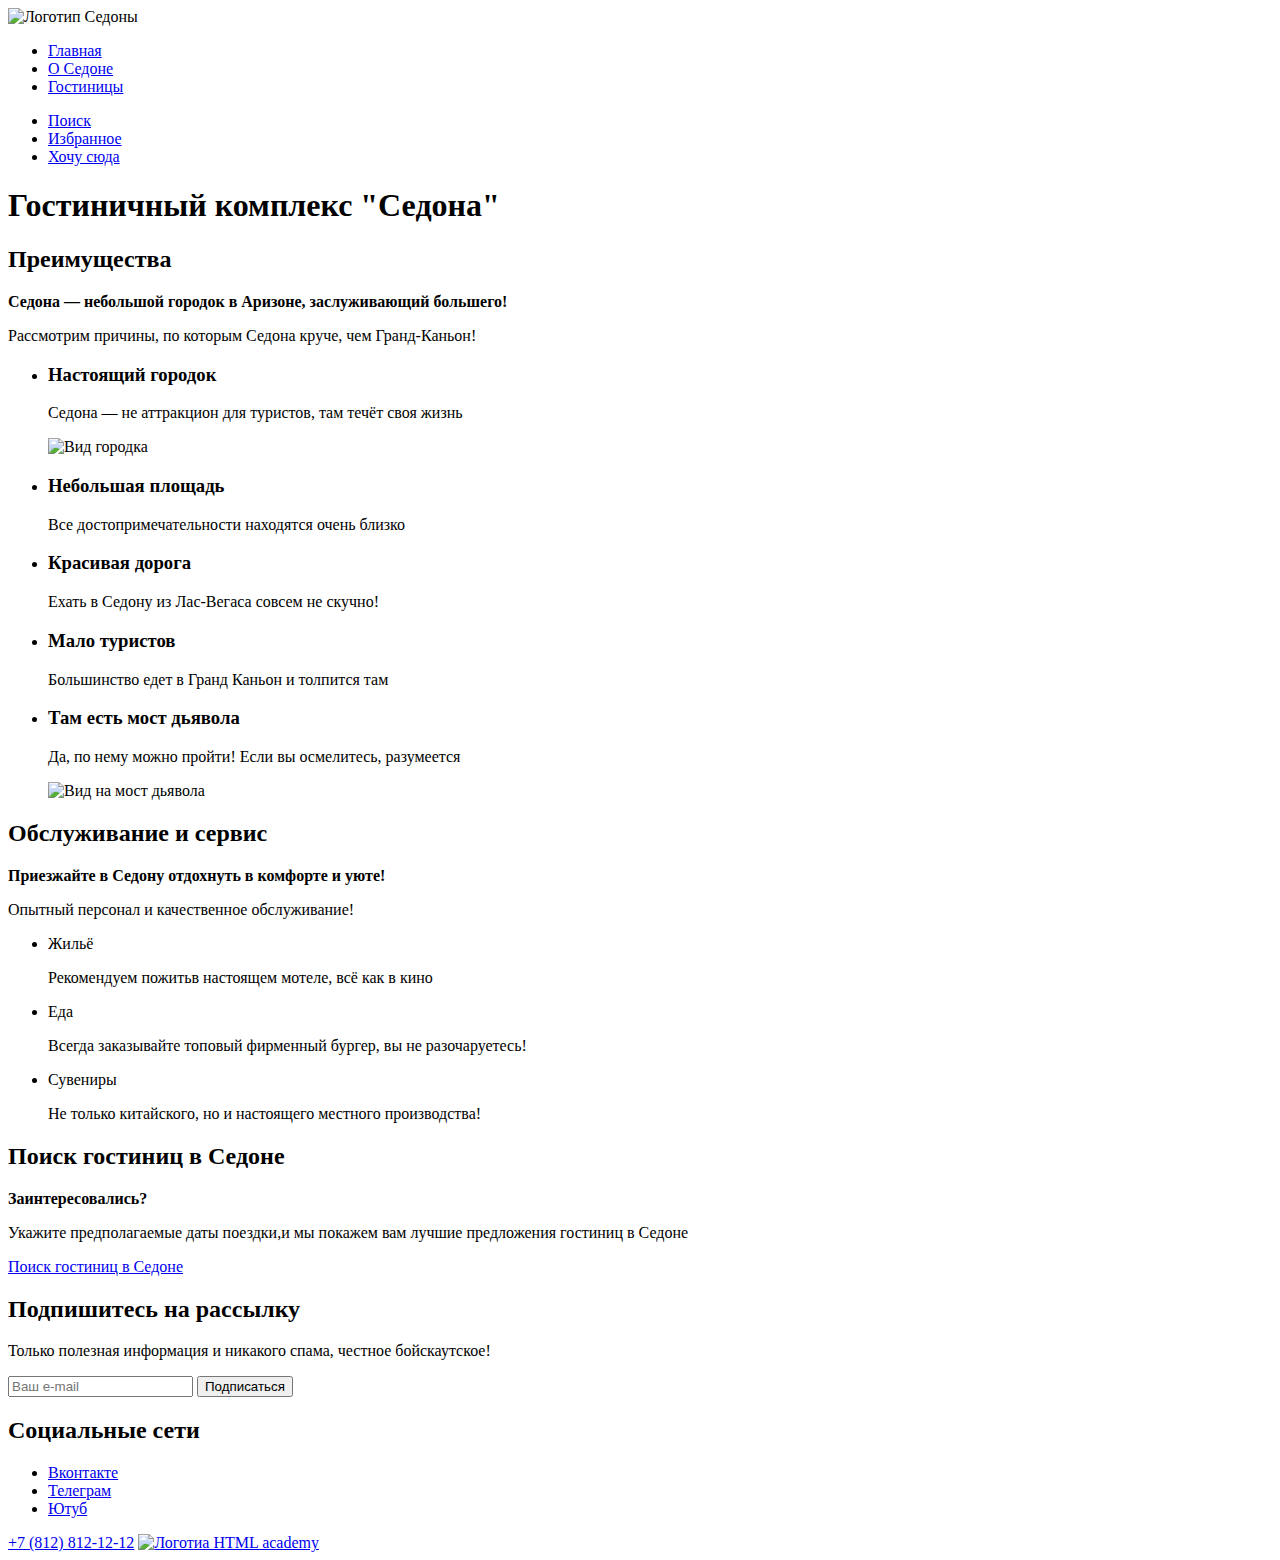
==== index.html @ 5c4c8446 "исправляет разметку всех страниц" ====
<!DOCTYPE html>
<html lang="ru">
  <head>
    <meta charset="utf-8">
    <title>Гостиничный комплекс "Седона"</title>
  </head>
  <body>
<header class="page-header">
  <img class="logo" src="#" alt="Логотип Седоны">
  <nav class="navigaition">
    <ul class="navigaition-list">
      <li class="navigation-item">
        <a class="navigation-link" href="#">Главная</a>
      </li>
      <li class="navigation-item">
        <a class="navigation-link" href="catalog.html">О Седоне</a>
      </li>
      <li class="navigation-item">
        <a class="navigation-link" href="catalog.html">Гостиницы</a>
      </li>
    </ul>
    <ul class="navigaition-user">
      <li class="navigation-item">
        <a class="navigation-link" href="#">
          <span class="visually-hidden">Поиск</span>
        </a>
      </li>
      <li class="navigation-item">
        <a class="navigation-link" href="#">
          <span class="visually-hidden">Избранное</span>
        </a>
      </li>
      <li class="navigation-item">
        <a class="navigation-link" href="#">Хочу сюда</a>
      </li>
    </ul>
  </nav>
</header>

<main class="main-index">
  <h1 class="visually-hidden">Гостиничный комплекс "Седона"</h1>
  <section class="advantages">
    <h2 class="visually-hidden">Преимущества</h2>
    <b class="slogan">Седона — небольшой городок в Аризоне,
      заслуживающий большего!</b>
      <p>Рассмотрим причины, по которым Седона круче, чем Гранд-Каньон!</p>
      <ul class="advantages-list">
        <li class="advantages-item">
          <h3 class="advantages-title">Настоящий городок</h3>
            <p class="advantages-description">Седона — не аттракцион для туристов, там течёт своя жизнь</p>
            <img src="#" alt="Вид городка">
        </li>
        <li class="advantages-item">
          <h3 class="advantages-title">Небольшая площадь</h3>
            <p class="advantages-description">Все достопримечательности находятся очень близко</p>
        </li>
        <li class="advantages-item">
          <h3 class="advantages-title">Красивая дорога</h3>
            <p class="advantages-description">Ехать в Седону из Лас-Вегаса совсем не скучно!</p>
        </li>
        <li class="advantages-item">
          <h3 class="advantages-title">Мало туристов</h3>
            <p class="advantages-description">Большинство едет в Гранд Каньон и толпится там</p>
        </li>
        <li class="advantages-item">
          <h3 class="advantages-title">Там есть мост дьявола</h3>
            <p class="advantages-description">Да, по нему можно пройти! Если вы осмелитесь, разумеется</p>
            <img src="#" alt="Вид на мост дьявола">
        </li>
      </ul>
</section>
<section class="services">
  <h2 class="visually-hidden">Обслуживание и сервис</h2>
  <strong class="invite">Приезжайте в Седону отдохнуть в комфорте и уюте!</strong>
  <p class="invite-description">Опытный персонал и качественное обслуживание!</p>
<ul class="services-list">
    <li class="services-item">
      <span class="services-title">Жильё</span>
            <p class="services-description">Рекомендуем пожитьв настоящем мотеле, всё как в кино</p>
          </li>
          <li class="services-item">
            <span class="services-title">Еда</span>
                  <p class="services-description">Всегда заказывайте топовый фирменный бургер, вы не разочаруетесь!</p>
                </li>
                <li class="services-item">
                  <span class="services-title">Сувениры</span>
                        <p class="services-description">Не только китайского, но и настоящего местного производства!</p>
                      </li>
                    </ul>
</section>
<section class="guesthouses-search">
  <h2 class="visually-hidden">Поиск гостиниц в Седоне</h2>
  <strong class="intresting-offer">Заинтересовались?</strong>
  <p class="search-description">Укажите предполагаемые даты поездки,и мы покажем вам лучшие предложения гостиниц в Седоне</p>
  <a class="search-button" href="guesthouses-search.html">Поиск гостиниц в Седоне</a>
</section>
</main>

<footer class="page-footer">
  <section class="newsletter">
    <h2 class="page-footer-title">Подпишитесь на рассылку</h2>
  <p class="newsletter-description">Только полезная информация и никакого спама, честное бойскаутское!</p>
  <form class="newsletter-form" action="https://echo.htmlacademy.ru/" method="post">
    <input class="field"  placeholder="Ваш e-mail" type="email" name="newsletter-email" required>
    <button class="button newsletter-button" type="submit">
      <span class="subscribe">Подписаться</span>
    </button>
  </form>
</section>
<section class="footer-social">
  <h2 class="visually-hidden">Социальные сети</h2>
  <ul class="footer-social-list">
    <li class="footer-social-item">
      <a class="button" href="https://vk.com/htmlacademy">
        <span class="visually-hidden">Вконтакте</span>
      </a>
    </li>
    <li class="footer-social-item">
      <a class="button" href="https://t.me/htmlacademy">
        <span class="visually-hidden">Телеграм</span>
      </a>
    </li>
    <li class="footer-social-item">
      <a class="button" href="https://www.youtube.com/user/htmlacademyru">
        <span class="visually-hidden">Ютуб</span>
      </a>
    </li>
</ul>
<a class="footer-contacts-address-phone" href="tel:+78128121212">+7 (812) 812-12-12</a>
<a class="htmlacademy-link" href="https://htmlacademy.ru/">
<img class="html-academy-logo" src="#" alt="Логотиа HTML academy"></a>
</section>
</footer>
</body>
</html>
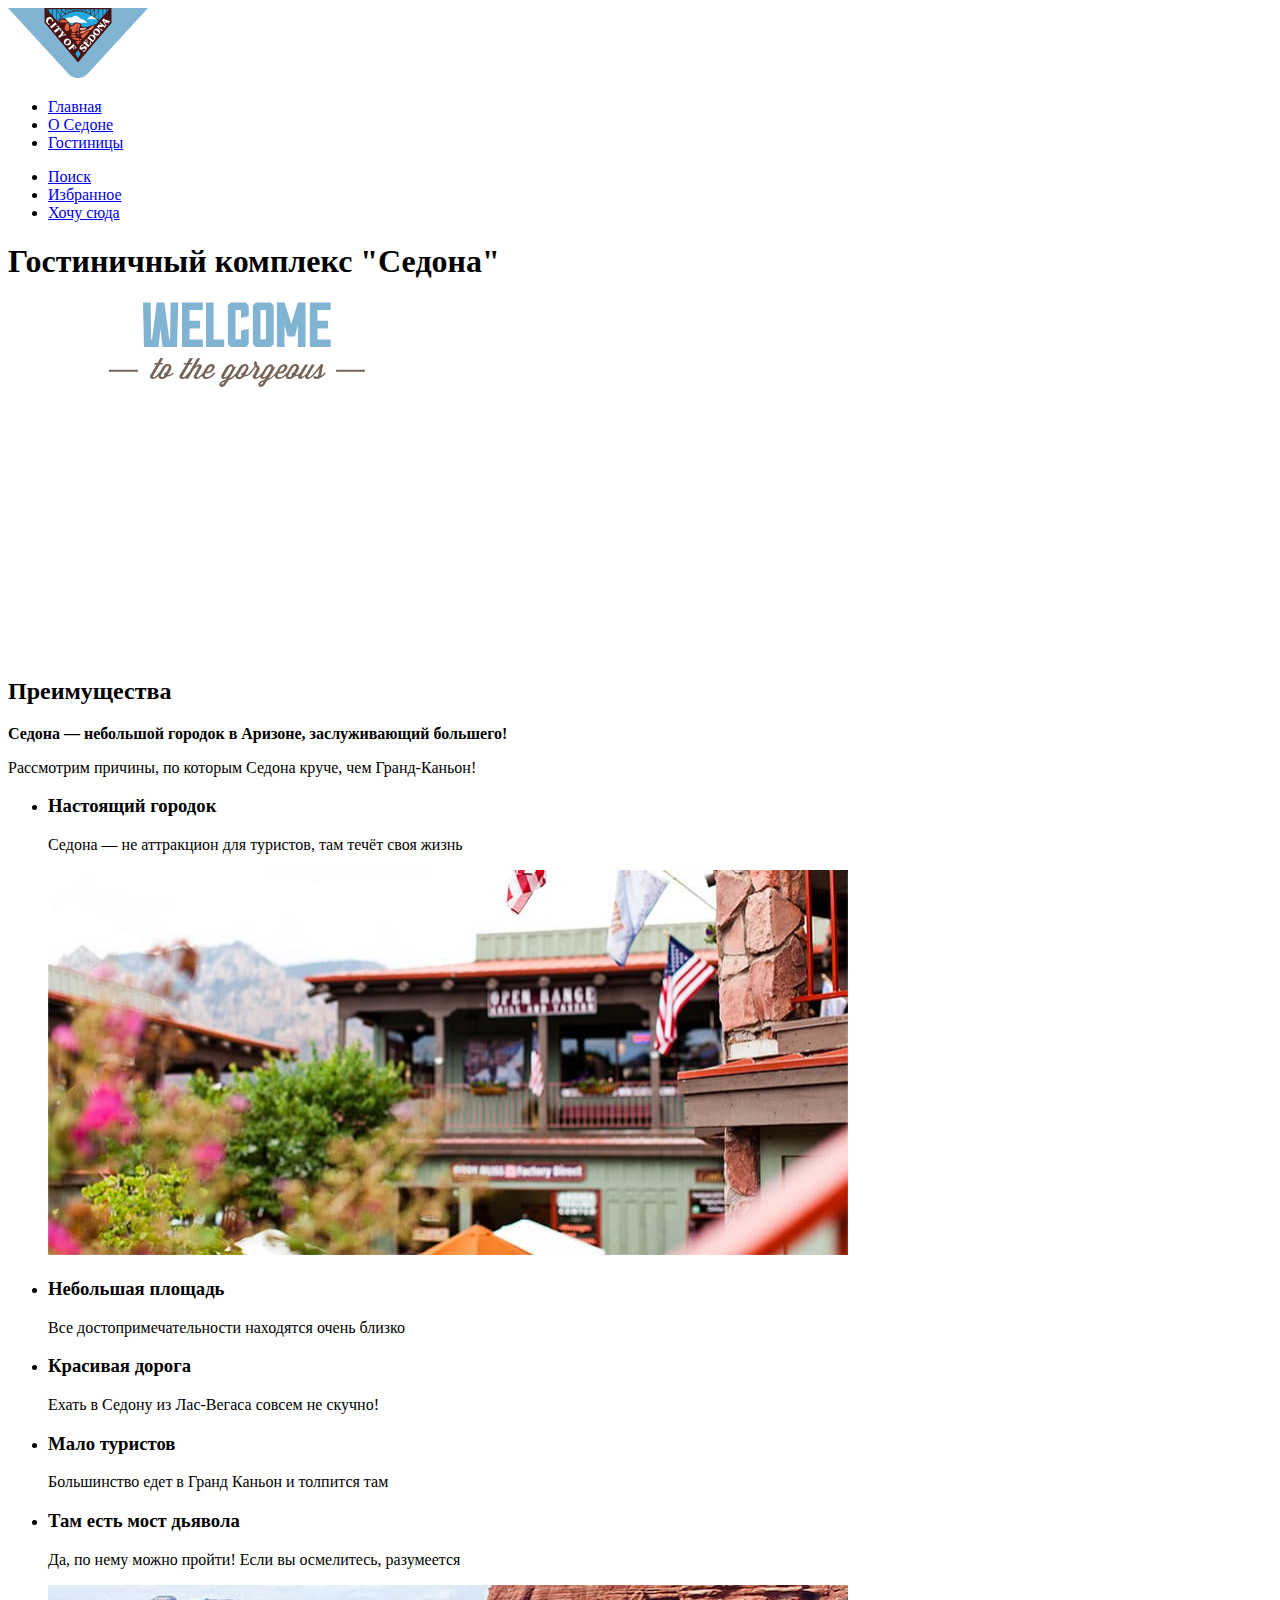
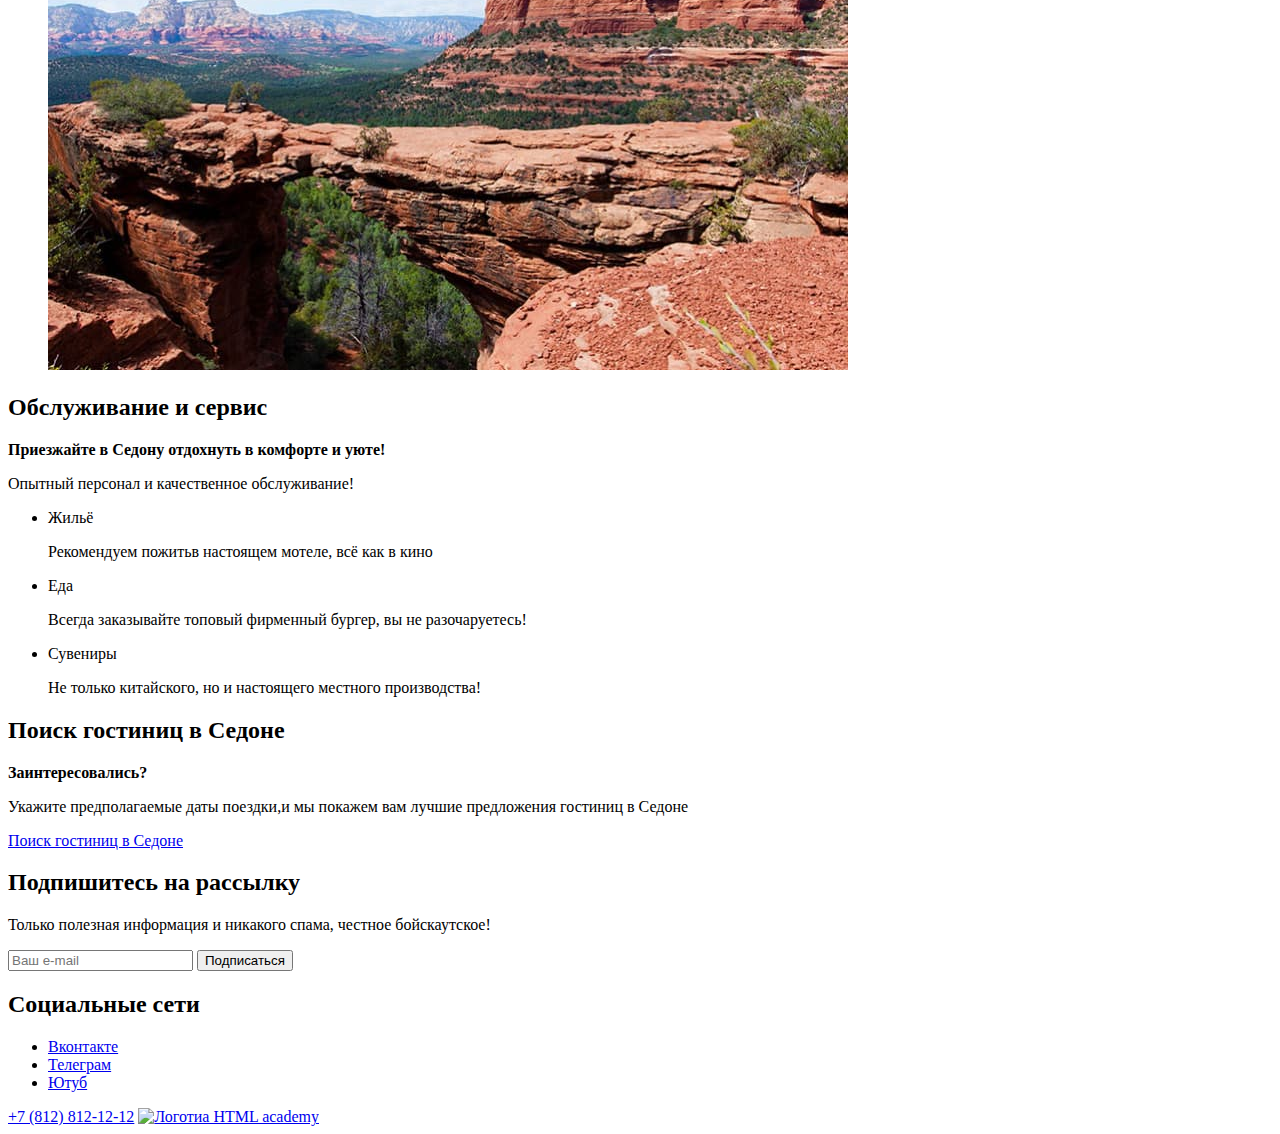
==== commit d098bd33: "Добавляет контентные изображения" ====
--- a/index.html
+++ b/index.html
@@ -6,7 +6,7 @@
   </head>
   <body>
 <header class="page-header">
-  <img class="logo" src="#" alt="Логотип Седоны">
+  <img class="logo" src="images/logo.svg" width="140" height="70" alt="Логотип Седоны">
   <nav class="navigaition">
     <ul class="navigaition-list">
       <li class="navigation-item">
@@ -38,9 +38,12 @@
 </header>
 
 <main class="main-index">
+  <section class="hero">
   <h1 class="visually-hidden">Гостиничный комплекс "Седона"</h1>
+  <img class="hero-img" src="images/welcome-hero.svg" width="458" height="352" alt="Welcome to the gorgeous Sedona Because the Grand Canyone sucks">
+</section>
   <section class="advantages">
-    <h2 class="visually-hidden">Преимущества</h2>
+  <h2 class="visually-hidden">Преимущества</h2>
     <b class="slogan">Седона — небольшой городок в Аризоне,
       заслуживающий большего!</b>
       <p>Рассмотрим причины, по которым Седона круче, чем Гранд-Каньон!</p>
@@ -48,7 +51,7 @@
         <li class="advantages-item">
           <h3 class="advantages-title">Настоящий городок</h3>
             <p class="advantages-description">Седона — не аттракцион для туристов, там течёт своя жизнь</p>
-            <img src="#" alt="Вид городка">
+            <img src="images/photo-town.jpg" width="800" height="385" alt="Вид городка">
         </li>
         <li class="advantages-item">
           <h3 class="advantages-title">Небольшая площадь</h3>
@@ -65,7 +68,7 @@
         <li class="advantages-item">
           <h3 class="advantages-title">Там есть мост дьявола</h3>
             <p class="advantages-description">Да, по нему можно пройти! Если вы осмелитесь, разумеется</p>
-            <img src="#" alt="Вид на мост дьявола">
+            <img src="images/photo-canyon.jpg" width="800" height="385" alt="Вид на мост дьявола">
         </li>
       </ul>
 </section>
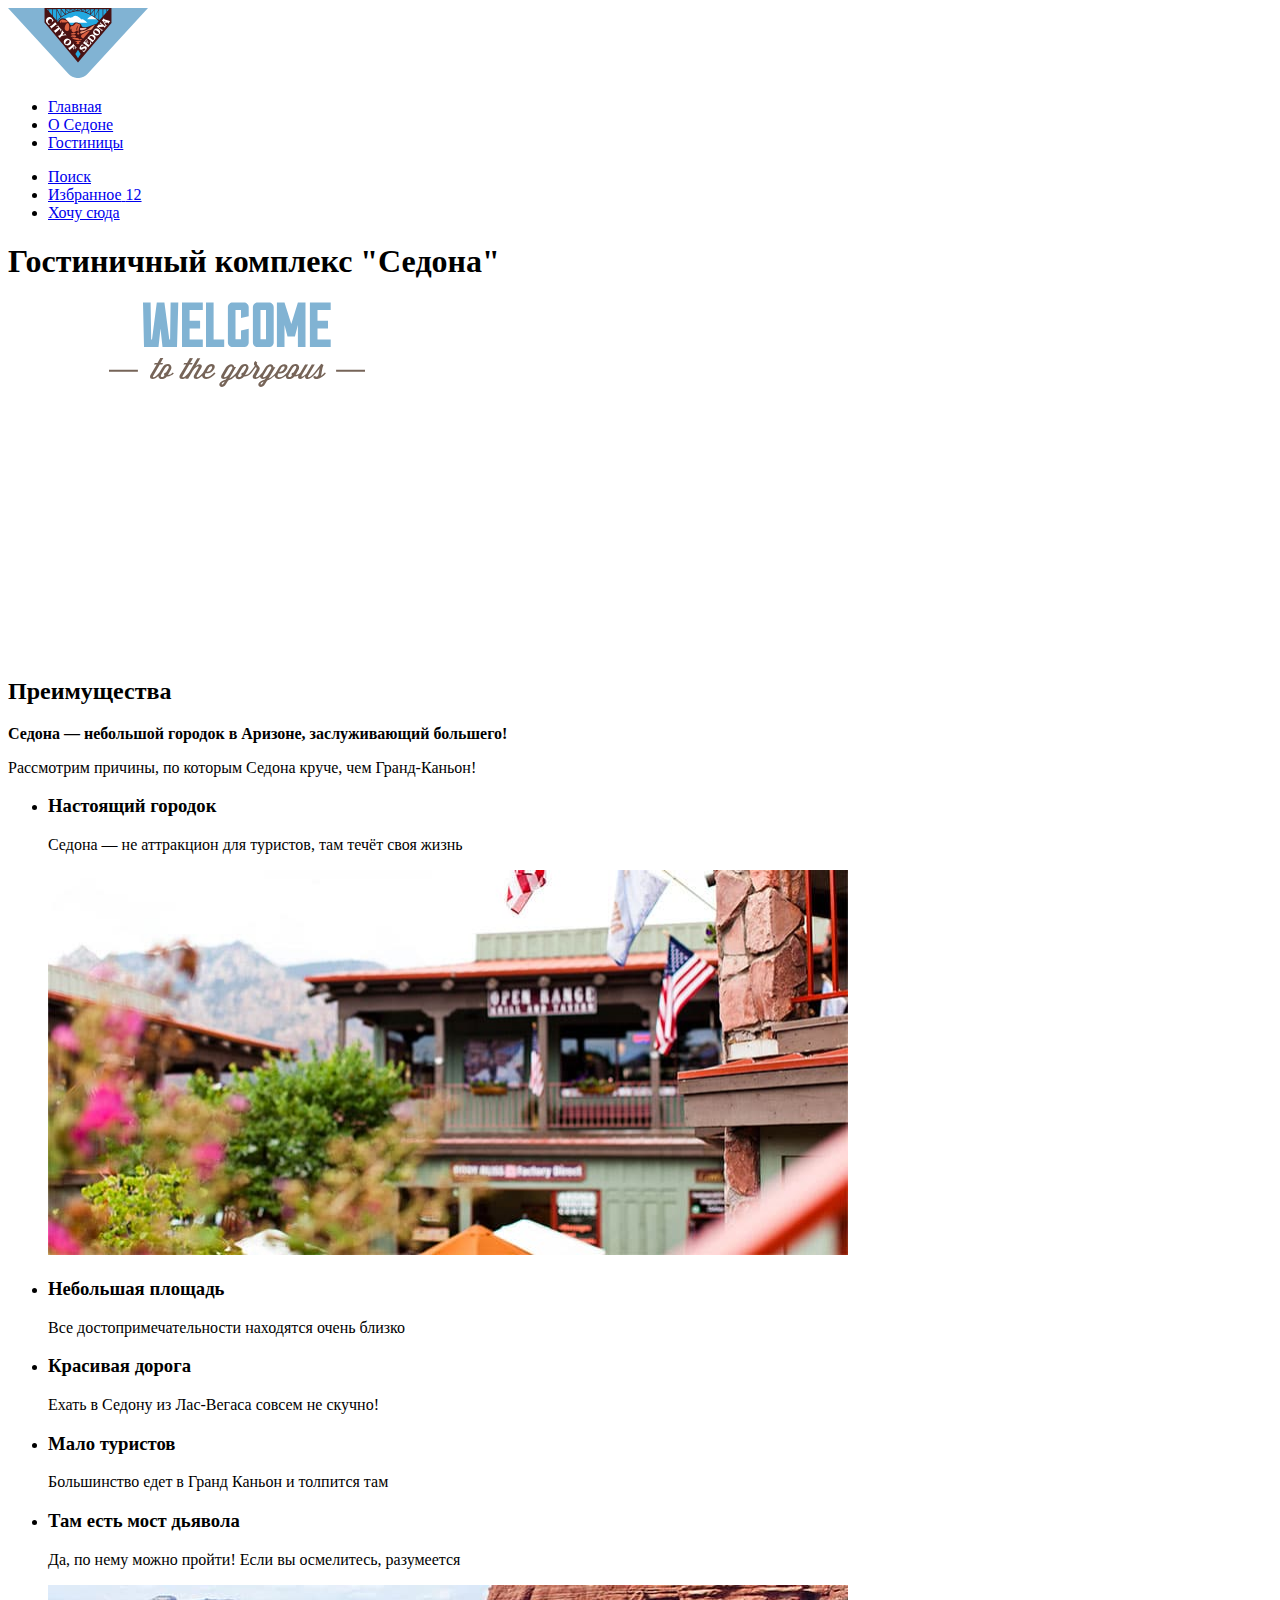
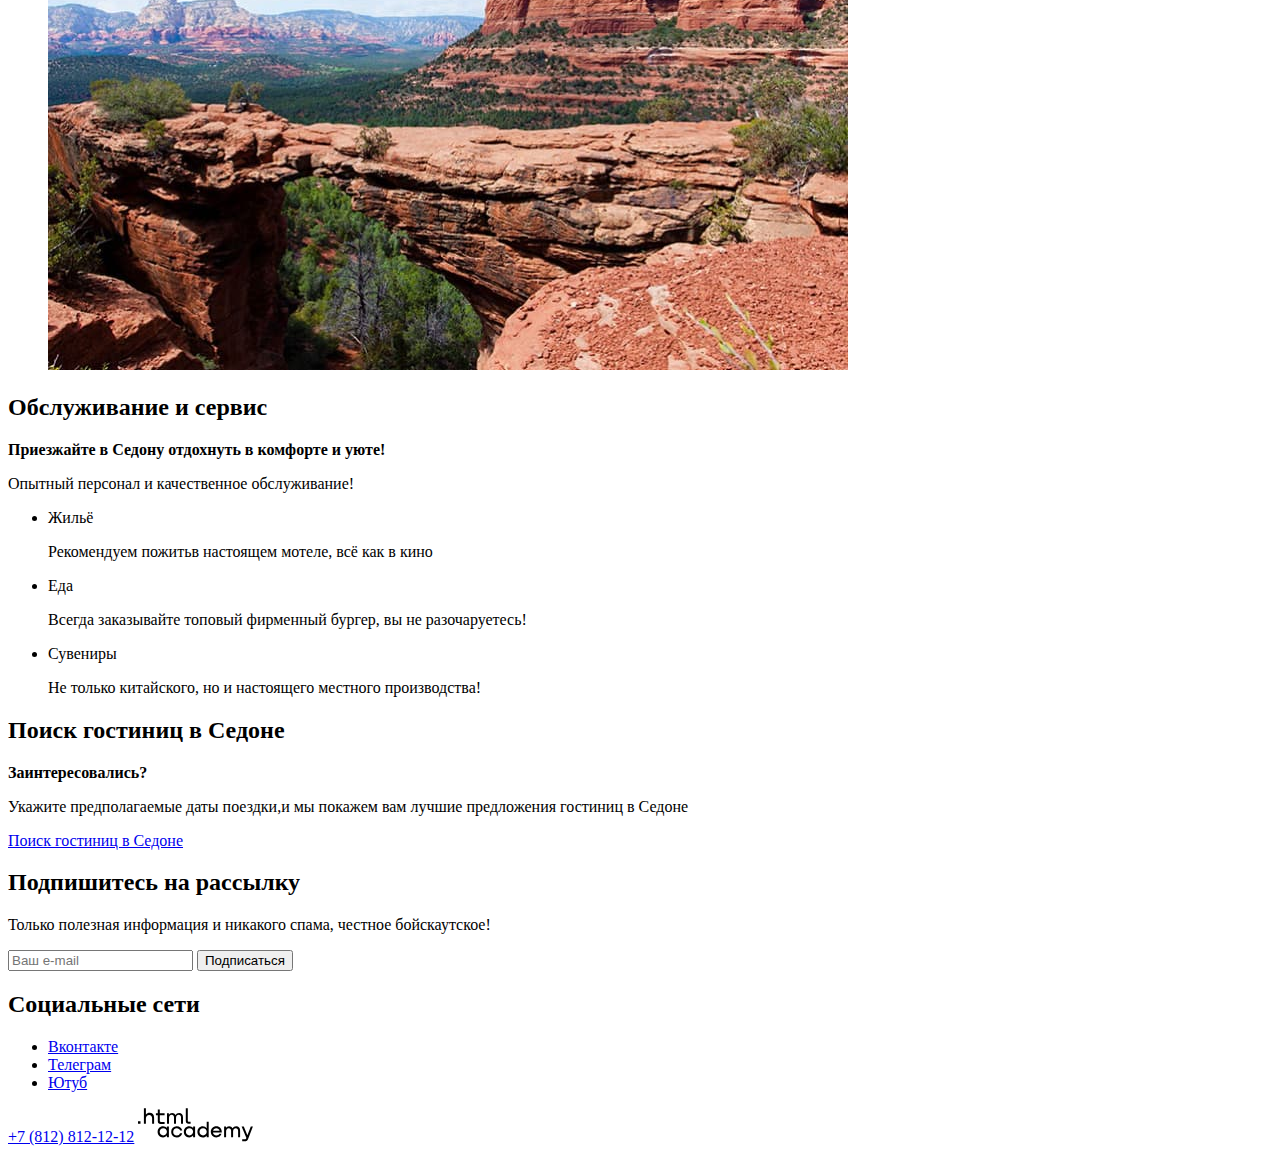
==== commit 98f48bba: "Добавляет новые изображения" ====
--- a/index.html
+++ b/index.html
@@ -28,6 +28,7 @@
       <li class="navigation-item">
         <a class="navigation-link" href="#">
           <span class="visually-hidden">Избранное</span>
+          <span class="notification-badge">12</span>
         </a>
       </li>
       <li class="navigation-item">
@@ -42,6 +43,7 @@
   <h1 class="visually-hidden">Гостиничный комплекс "Седона"</h1>
   <img class="hero-img" src="images/welcome-hero.svg" width="458" height="352" alt="Welcome to the gorgeous Sedona Because the Grand Canyone sucks">
 </section>
+
   <section class="advantages">
   <h2 class="visually-hidden">Преимущества</h2>
     <b class="slogan">Седона — небольшой городок в Аризоне,
@@ -131,7 +133,7 @@
 </ul>
 <a class="footer-contacts-address-phone" href="tel:+78128121212">+7 (812) 812-12-12</a>
 <a class="htmlacademy-link" href="https://htmlacademy.ru/">
-<img class="html-academy-logo" src="#" alt="Логотиа HTML academy"></a>
+  <img class="html-academy-logo" src="images/HTML-Academy-logo.svg" alt="Логотиа HTML academy"></a>
 </section>
 </footer>
 </body>
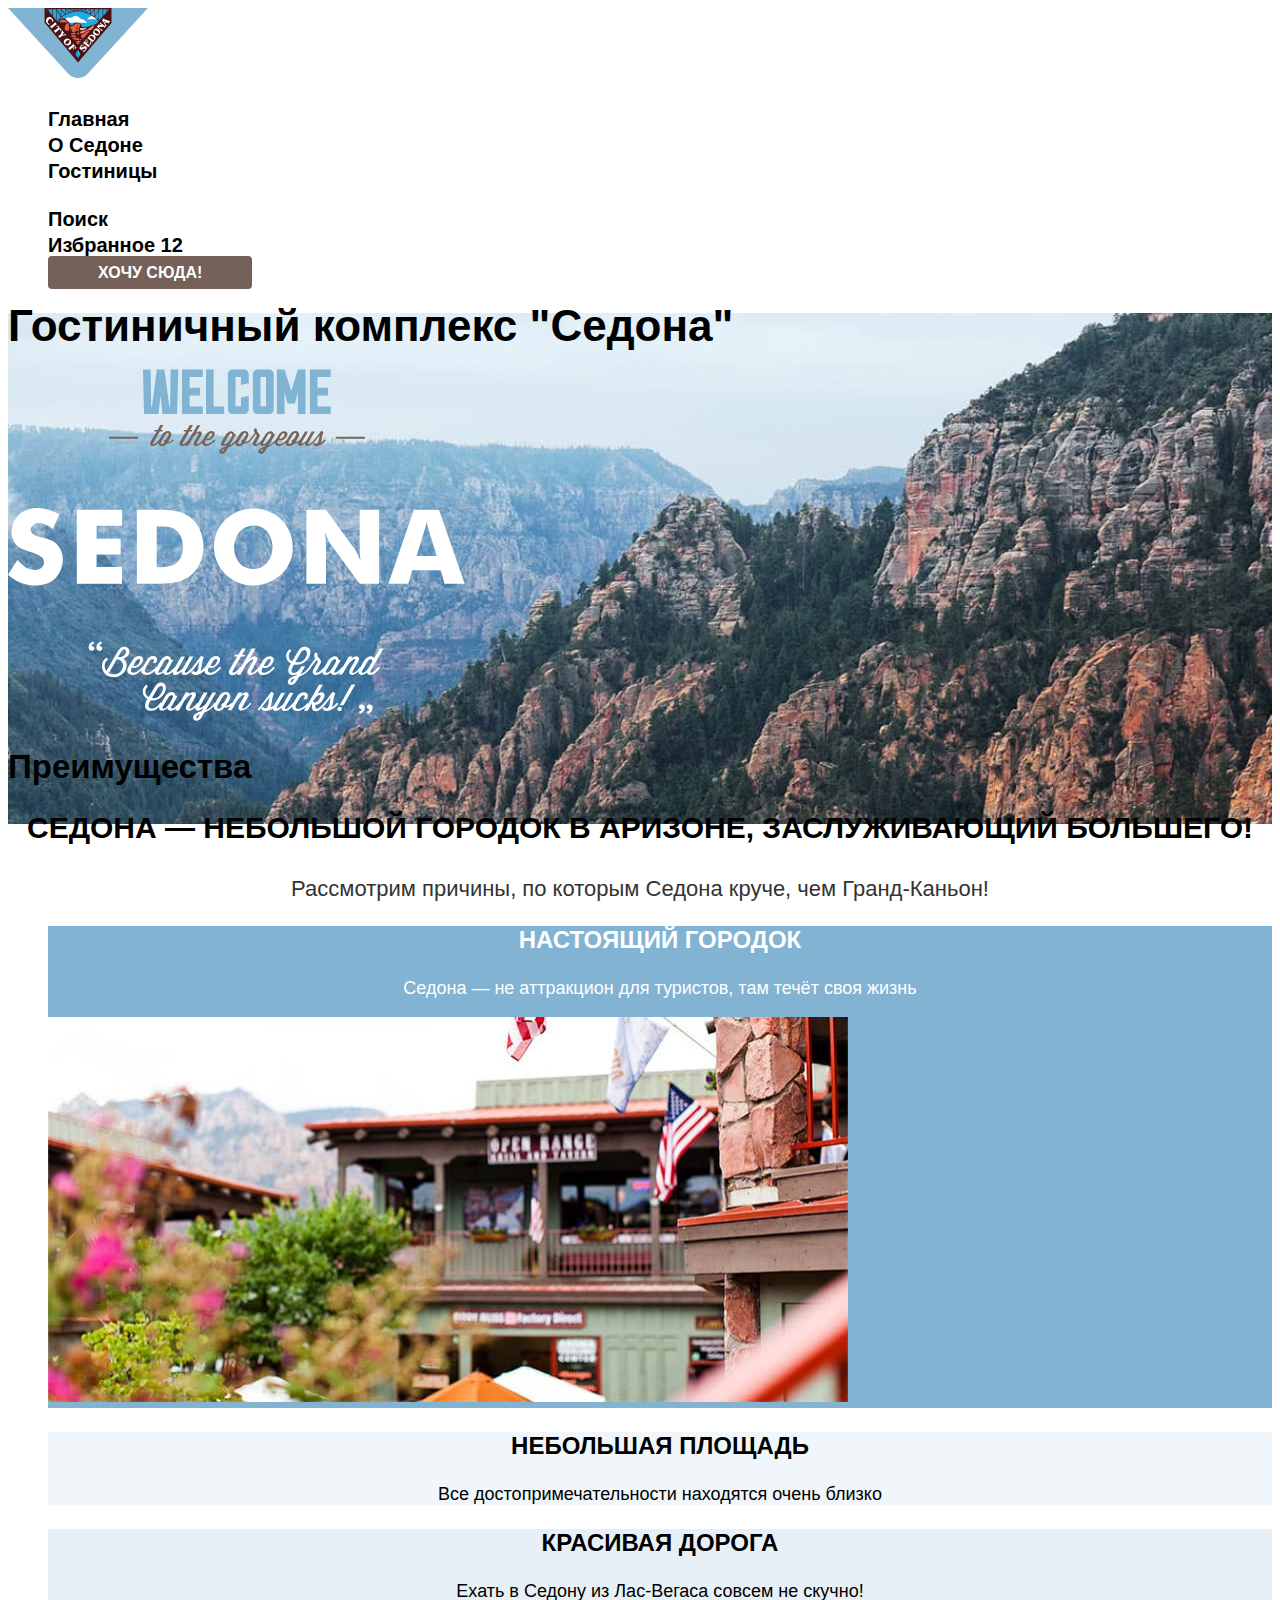
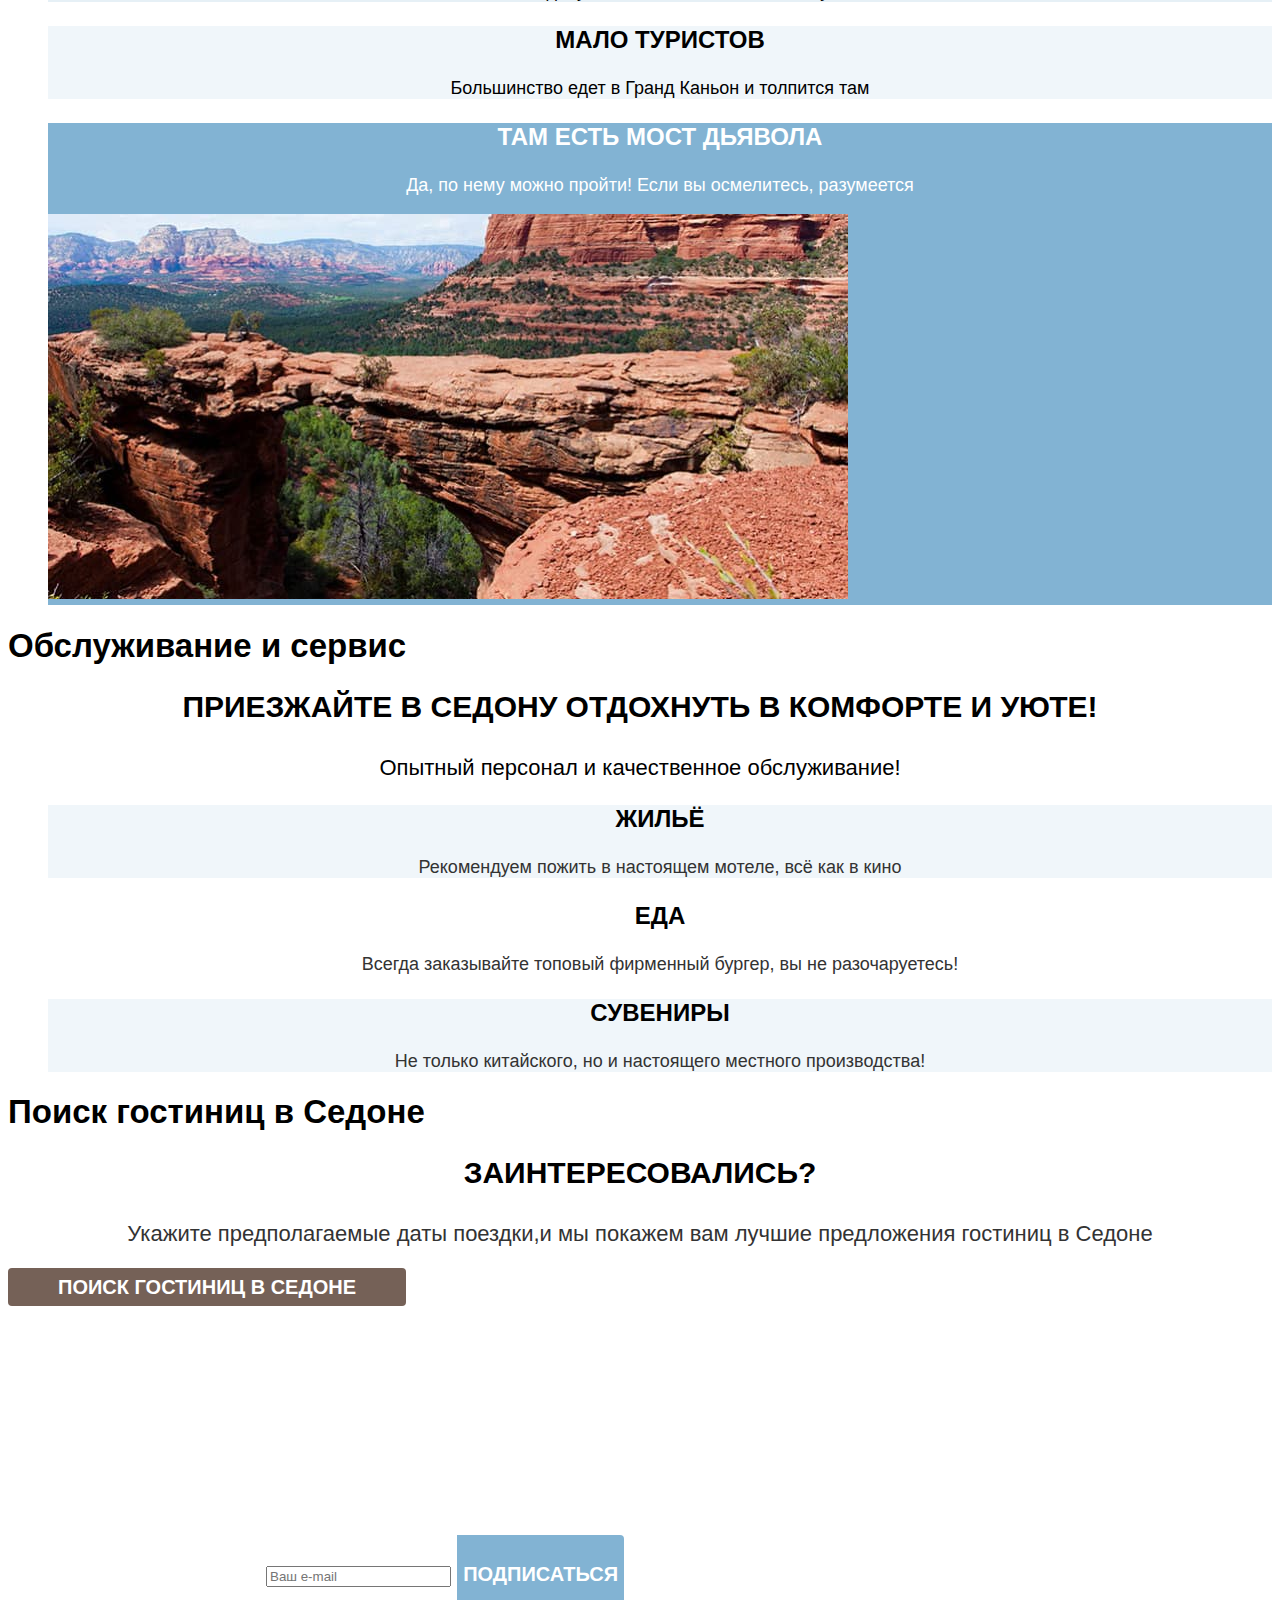
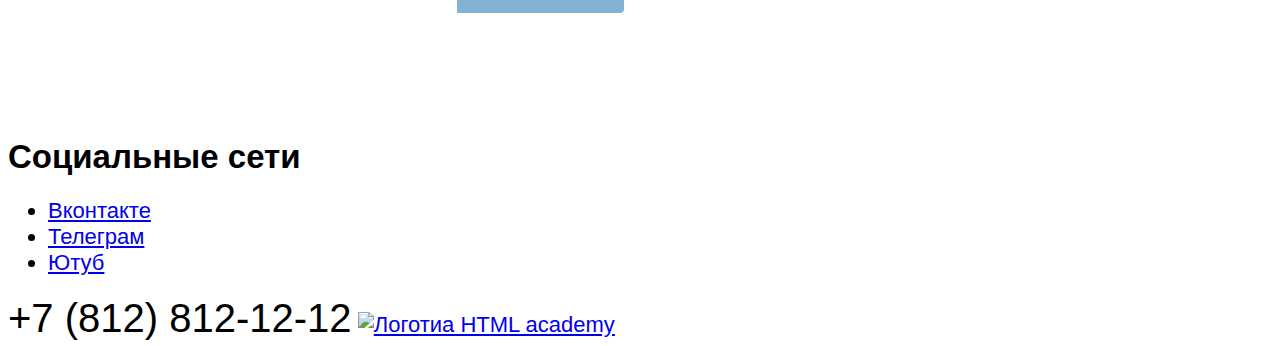
==== commit e758f0d5: "Добавляет стили" ====
--- a/index.html
+++ b/index.html
@@ -3,6 +3,7 @@
   <head>
     <meta charset="utf-8">
     <title>Гостиничный комплекс "Седона"</title>
+    <link rel="stylesheet" href="styles/styles.css">
   </head>
   <body>
 <header class="page-header">
@@ -32,7 +33,7 @@
         </a>
       </li>
       <li class="navigation-item">
-        <a class="navigation-link" href="#">Хочу сюда</a>
+        <a class="navigation-link i-want" href="#">Хочу сюда!</a>
       </li>
     </ul>
   </nav>
@@ -46,24 +47,23 @@
 
   <section class="advantages">
   <h2 class="visually-hidden">Преимущества</h2>
-    <b class="slogan">Седона — небольшой городок в Аризоне,
-      заслуживающий большего!</b>
-      <p>Рассмотрим причины, по которым Седона круче, чем Гранд-Каньон!</p>
+    <p class="slogan">Седона — небольшой городок в Аризоне, заслуживающий большего!</p>
+      <p class="what-reasons">Рассмотрим причины, по которым Седона круче, чем Гранд-Каньон!</p>
       <ul class="advantages-list">
         <li class="advantages-item">
           <h3 class="advantages-title">Настоящий городок</h3>
             <p class="advantages-description">Седона — не аттракцион для туристов, там течёт своя жизнь</p>
             <img src="images/photo-town.jpg" width="800" height="385" alt="Вид городка">
         </li>
-        <li class="advantages-item">
+        <li class="advantages-item advantages-item-square">
           <h3 class="advantages-title">Небольшая площадь</h3>
             <p class="advantages-description">Все достопримечательности находятся очень близко</p>
         </li>
-        <li class="advantages-item">
+        <li class="advantages-item  advantages-item-road">
           <h3 class="advantages-title">Красивая дорога</h3>
             <p class="advantages-description">Ехать в Седону из Лас-Вегаса совсем не скучно!</p>
         </li>
-        <li class="advantages-item">
+        <li class="advantages-item  advantages-item-tourists">
           <h3 class="advantages-title">Мало туристов</h3>
             <p class="advantages-description">Большинство едет в Гранд Каньон и толпится там</p>
         </li>
@@ -76,43 +76,43 @@
 </section>
 <section class="services">
   <h2 class="visually-hidden">Обслуживание и сервис</h2>
-  <strong class="invite">Приезжайте в Седону отдохнуть в комфорте и уюте!</strong>
+  <p class="invite"><b>Приезжайте в Седону отдохнуть в комфорте и уюте!</b></p>
   <p class="invite-description">Опытный персонал и качественное обслуживание!</p>
 <ul class="services-list">
     <li class="services-item">
-      <span class="services-title">Жильё</span>
-            <p class="services-description">Рекомендуем пожитьв настоящем мотеле, всё как в кино</p>
+      <p class="services-title">Жильё</p>
+            <p class="services-description">Рекомендуем пожить в настоящем мотеле, всё как в кино</p>
           </li>
-          <li class="services-item">
-            <span class="services-title">Еда</span>
+          <li class="services-item services-item-food">
+            <p class="services-title">Еда</p>
                   <p class="services-description">Всегда заказывайте топовый фирменный бургер, вы не разочаруетесь!</p>
                 </li>
                 <li class="services-item">
-                  <span class="services-title">Сувениры</span>
+                  <p class="services-title">Сувениры</p>
                         <p class="services-description">Не только китайского, но и настоящего местного производства!</p>
                       </li>
                     </ul>
 </section>
 <section class="guesthouses-search">
   <h2 class="visually-hidden">Поиск гостиниц в Седоне</h2>
-  <strong class="intresting-offer">Заинтересовались?</strong>
+  <p class="intresting-offer"><strong >Заинтересовались?</strong></p>
   <p class="search-description">Укажите предполагаемые даты поездки,и мы покажем вам лучшие предложения гостиниц в Седоне</p>
   <a class="search-button" href="guesthouses-search.html">Поиск гостиниц в Седоне</a>
+</section>
+<section class="newsletter">
+  <h2 class="page-title">Подпишитесь на рассылку</h2>
+<p class="newsletter-description">Только полезная информация и никакого спама, честное бойскаутское!</p>
+<form class="newsletter-form" action="https://echo.htmlacademy.ru/" method="post">
+  <input class="field"  placeholder="Ваш e-mail" type="email" name="newsletter-email" required>
+  <button class="button newsletter-button" type="submit">
+    <p class="subscribe">Подписаться</p>
+  </button>
+</form>
 </section>
 </main>
 
 <footer class="page-footer">
-  <section class="newsletter">
-    <h2 class="page-footer-title">Подпишитесь на рассылку</h2>
-  <p class="newsletter-description">Только полезная информация и никакого спама, честное бойскаутское!</p>
-  <form class="newsletter-form" action="https://echo.htmlacademy.ru/" method="post">
-    <input class="field"  placeholder="Ваш e-mail" type="email" name="newsletter-email" required>
-    <button class="button newsletter-button" type="submit">
-      <span class="subscribe">Подписаться</span>
-    </button>
-  </form>
-</section>
-<section class="footer-social">
+  <section class="footer-social">
   <h2 class="visually-hidden">Социальные сети</h2>
   <ul class="footer-social-list">
     <li class="footer-social-item">
@@ -131,9 +131,9 @@
       </a>
     </li>
 </ul>
-<a class="footer-contacts-address-phone" href="tel:+78128121212">+7 (812) 812-12-12</a>
+<a class="footer-contacts-phone" href="tel:+78128121212">+7 (812) 812-12-12</a>
 <a class="htmlacademy-link" href="https://htmlacademy.ru/">
-  <img class="html-academy-logo" src="images/HTML-Academy-logo.svg" alt="Логотиа HTML academy"></a>
+  <img class="html-academy-logo" src="images/html-academy-logo.svg" alt="Логотиа HTML academy"></a>
 </section>
 </footer>
 </body>
--- a/styles/styles.css
+++ b/styles/styles.css
@@ -0,0 +1,424 @@
+@font-face {
+    font-family: "PT Sans";
+    font-style: normal;
+    font-weight: 400;
+    src: url("../fonts/pt-sans-regular.woff2") format("woff2");
+    font-display: swap;
+  }
+
+@font-face {
+    font-family: "PT Sans";
+    font-style: normal;
+    font-weight: 700;
+    src: url("../fonts/pt-sans-bold.woff2") format("woff2");
+    font-display: swap;
+  }
+
+body {
+    font-family: "PT Sans", sans-serif;
+    font-size: 22px;
+    line-height: 26px;
+    color: #000000;
+    background-color: #FFFFFF;
+    }
+/* Pages */
+
+.page-header {
+    color: #000000;
+    background-color: #FFFFFF;
+  }
+
+.navigaition-list {
+    list-style: none;
+}
+
+.navigation-link {
+    font-weight: 700;
+    font-size: 20px;
+    line-height: 24px;
+    color: #000000;
+    text-align: center;
+    text-decoration: none;
+}
+
+.navigaition-user {
+    list-style: none;
+}
+
+.i-want {
+    font-weight: 700;
+    font-size: 16px;
+    line-height: 20px;
+    color:#FFFFFF;
+    background-color: #756157;
+    text-transform: uppercase;
+    border-radius: 4px;
+    padding: 8px 50px;
+}
+
+.main-index {
+    background-image: url("../images/index-background.jpg");
+    background-size: 100% auto;
+    background-repeat: no-repeat;
+    color: #000000;
+    background-color: #FFFFFF;
+}
+
+.slogan {
+    font-weight: 700;
+font-size: 30px;
+line-height: 36px;
+text-align: center;
+text-transform: uppercase;
+}
+
+.what-reasons {
+    font-weight: 400;
+font-size: 22px;
+line-height: 26px;
+text-align: center;
+color: #333333;
+}
+
+.advantages-list {
+    list-style: none;
+    }
+
+.advantages-item {
+    width: 400;
+    height: 384;
+    background-color: #82B3D3;
+    color: #FFFFFF;
+    align-items: center;
+}
+
+.advantages-item-square,
+.advantages-item-tourists {
+    background-color: rgba(131, 179, 211, 0.12);
+    color: #000000;
+}
+
+.advantages-item-road {
+    background-color: rgba(131, 179, 211, 0.2);
+    color: #000000;
+}
+
+.advantages-title {
+    font-weight: 700;
+font-size: 24px;
+line-height: 28px;
+text-align: center;
+text-transform: uppercase;
+}
+
+.advantages-description {
+    font-weight: 400;
+font-size: 18px;
+line-height: 21px;
+text-align: center;
+}
+
+.invite {
+    font-weight: 700;
+font-size: 30px;
+line-height: 36px;
+text-align: center;
+text-transform: uppercase;
+}
+
+.invite-description {
+    font-weight: 400;
+font-size: 22px;
+line-height: 26px;
+text-align: center;
+}
+
+.services-list {
+    list-style: none;
+    }
+
+.services-item{
+    background-color: rgba(131, 179, 211, 0.12);
+    width: 400;
+    height: 384;
+    align-items: center;
+    color: #000000;
+}
+
+.services-item-food {
+    background-color: #FFFFFF;
+}
+
+.services-title {
+    font-weight: 700;
+font-size: 24px;
+line-height: 28px;
+text-align: center;
+text-transform: uppercase;
+color: #000000;
+}
+
+.services-description {
+    font-weight: 400;
+font-size: 18px;
+line-height: 21px;
+text-align: center;
+color: #333333;
+}
+
+.intresting-offer {
+    font-weight: 700;
+font-size: 30px;
+line-height: 36px;
+text-align: center;
+text-transform: uppercase;
+color: #000000;
+
+}
+
+.search-description {
+    font-weight: 400;
+font-size: 22px;
+line-height: 26px;
+text-align: center;
+color: #333333;
+}
+
+.search-button {
+    font-weight: 700;
+font-size: 20px;
+line-height: 36px;
+text-align: center;
+align-items: center;
+padding: 8px 50px;
+text-transform: uppercase;
+color: #FFFFFF;
+background-color: #756157;
+border-radius: 4px;
+width: 376px;
+height: 52px;
+text-decoration: none;
+}
+
+
+
+.newsletter {
+    background-image: url(../images/subscribe.jpg);
+    background-size: 100% auto;
+    background-repeat: no-repeat;
+    padding: 96px 258px 104px;
+    color: #000000;
+    background-color: #FFFFFF;
+}
+
+.page-title {
+    font-weight: 700;
+font-size: 30px;
+line-height: 36px;
+text-align: center;
+text-transform: uppercase;
+color: #FFFFFF;
+}
+
+.newsletter-description {
+    font-weight: 400;
+    font-size: 22px;
+    line-height: 26px;
+    text-align: center;
+    color: #FFFFFF;
+    }
+
+
+
+/*catalog*/
+
+.inner-header {
+background-image: url(../images/filter.jpg);
+background-repeat: no-repeat;
+background-size: 100% auto;
+color: #000000;
+background-color: #FFFFFF;
+}
+
+.inner-header-title {
+    font-weight: 700;
+font-size: 60px;
+line-height: 78px;
+color: #FFFFFF;
+}
+
+.breadcrumbs-item {
+    list-style: none;
+}
+
+.breadcrumbs-link {
+    font-weight: 400;
+font-size: 16px;
+line-height: 21px;
+color: #FFFFFF;
+text-decoration: none;
+}
+
+.catalog-filter-title {
+    font-weight: 700;
+font-size: 20px;
+line-height: 24px;
+color: #FFFFFF;
+}
+
+.catalog-filter-item {
+    font-weight: 400;
+font-size: 18px;
+line-height: 23px;
+color: #FFFFFF;
+}
+
+.button-apply {
+    font-weight: 700;
+font-size: 16px;
+line-height: 20px;
+text-align: center;
+text-transform: uppercase;
+color: #FFFFFF;
+background: #82B3D3;
+border-radius: 4px;
+padding: 8px 50px;
+border: none;
+}
+
+.button-reset {
+    font-weight: 700;
+font-size: 16px;
+line-height: 20px;
+text-align: center;
+text-transform: uppercase;
+color: #FFFFFF;
+padding: 8px 50px;
+border-radius: 4px;
+}
+
+.find-guesthouses {
+    font-weight: 700;
+font-size: 30px;
+line-height: 36px;
+text-transform: uppercase;
+color: #000000;
+}
+
+.option-value {
+    font-weight: 400;
+font-size: 18px;
+line-height: 21px;
+color: #333333;
+}
+
+.guesthouses-list {
+    list-style: none;
+}
+
+.guesthouses-card-link {
+    text-decoration: none;
+}
+
+.guesthouses-card-title {
+    font-weight: 700;
+font-size: 24px;
+line-height: 28px;
+color: #000000;
+}
+
+.guesthouse, .guesthouses-card-price {
+    font-weight: 400;
+font-size: 18px;
+line-height: 21px;
+color: #333333;
+}
+
+.guesthouses-card-more {
+    font-weight: 700;
+font-size: 16px;
+line-height: 20px;
+text-align: center;
+text-transform: uppercase;
+color: #FFFFFF;
+background: #756157;
+border-radius: 4px;
+border: none;
+padding: 8px 50px;
+
+}
+
+.guesthouses-card-favorites {
+    text-decoration: none;
+    font-weight: 700;
+font-size: 16px;
+line-height: 20px;
+text-align: center;
+text-transform: uppercase;
+color: #FFFFFF;
+background: #82B3D3;
+border-radius: 4px;
+padding: 8px 50px;
+
+}
+
+.guesthouses-card-rating {
+    font-weight: 400;
+font-size: 16px;
+line-height: 20px;
+text-align: center;
+text-transform: uppercase;
+color: #333333;
+background: #F2F2F2;
+}
+
+.pagination {
+    list-style: none;
+}
+
+.pagination-link {
+    text-decoration: none;
+    font-weight: 700;
+font-size: 20px;
+line-height: 36px;
+text-align: center;
+color: #FFFFFF;
+background-color: #82B3D3;
+}
+
+.pagination-current {
+    color: #000000;
+background-color: #F2F2F2;
+}
+
+.pagination-point {
+    color: #000000;
+background-color: #FFFFFF;
+}
+
+.newsletter-button-catalog, .newsletter-button {
+   background: #82B3D3;
+border-radius: 0px 4px 4px 0px;
+border: none;
+align-items: center;
+}
+
+.subscribe {
+    font-weight: 700;
+font-size: 20px;
+line-height: 36px;
+text-align: center;
+text-transform: uppercase;
+color: #FFFFFF;
+}
+
+/*FOOTER*/
+
+.footer-contacts-phone {
+    font-weight: 400;
+font-size: 40px;
+line-height: 40px;
+text-transform: uppercase;
+color: #000000;
+text-decoration: none;
+}
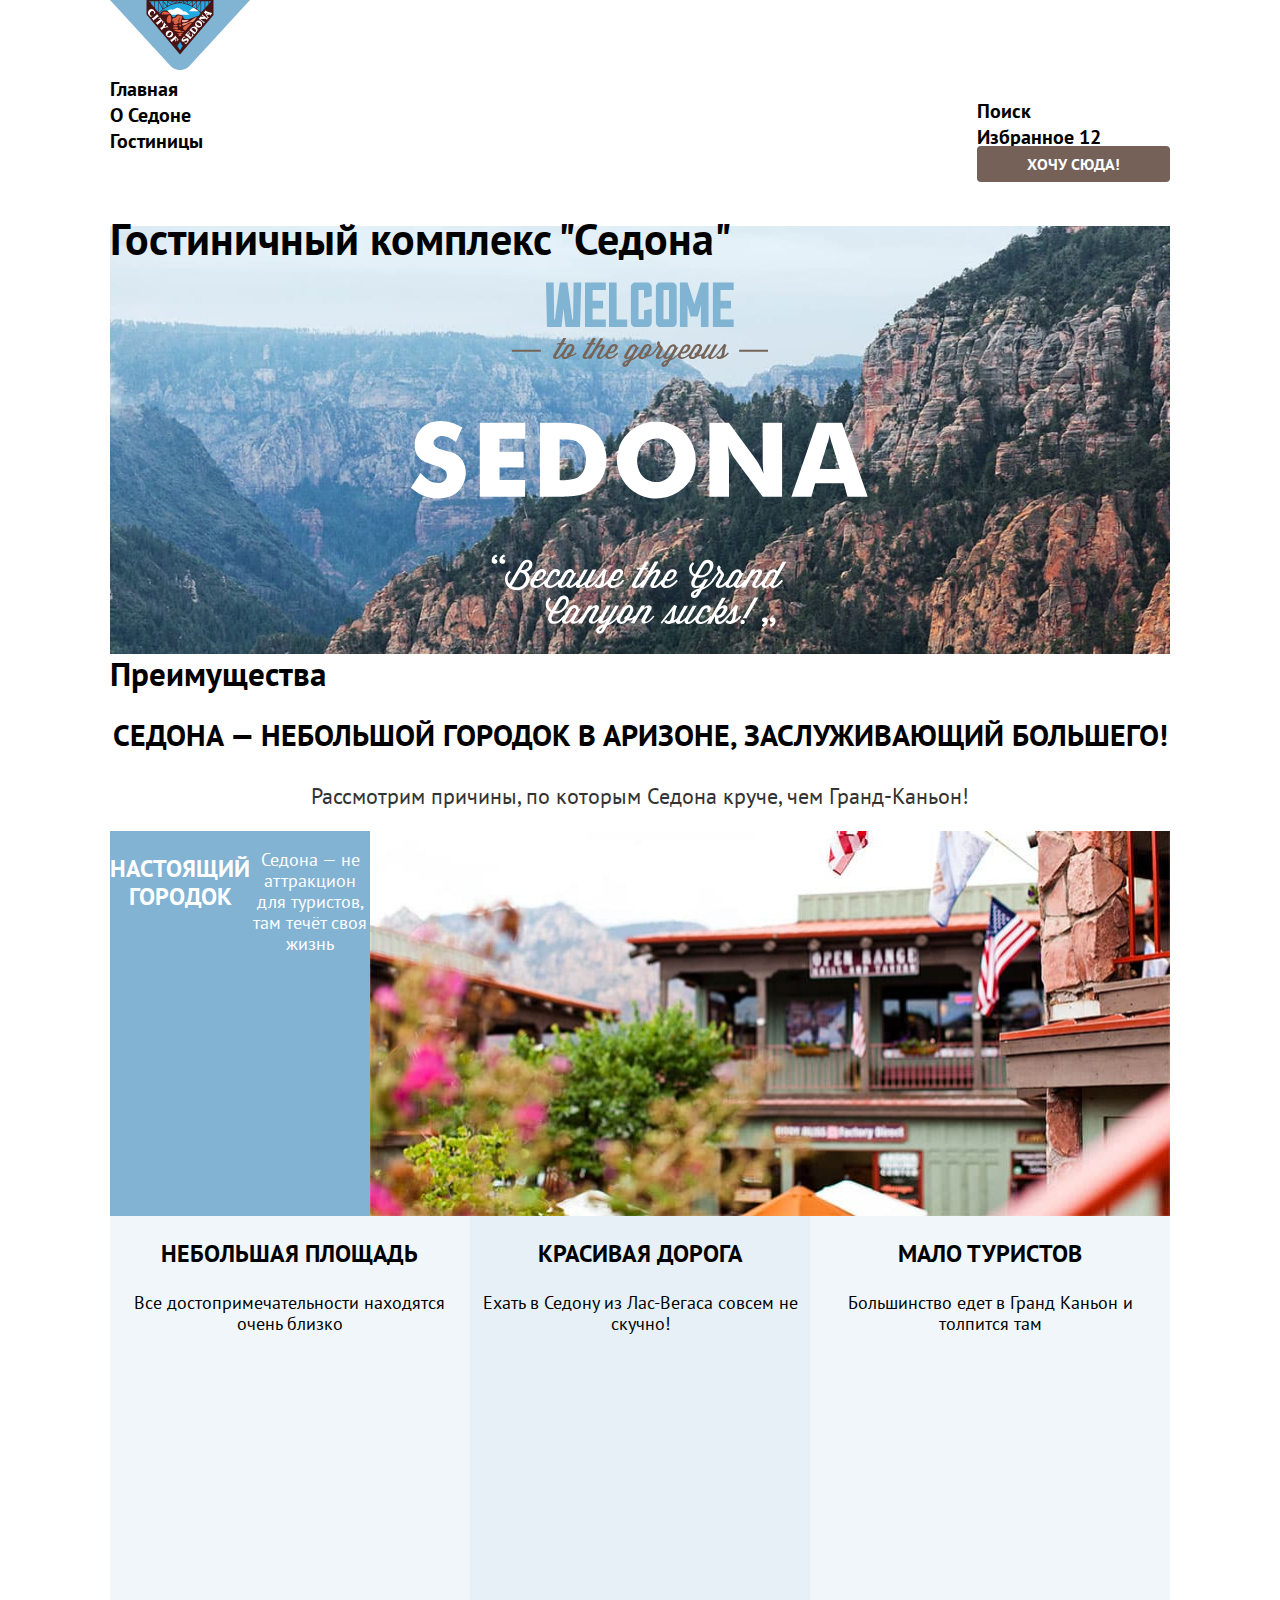
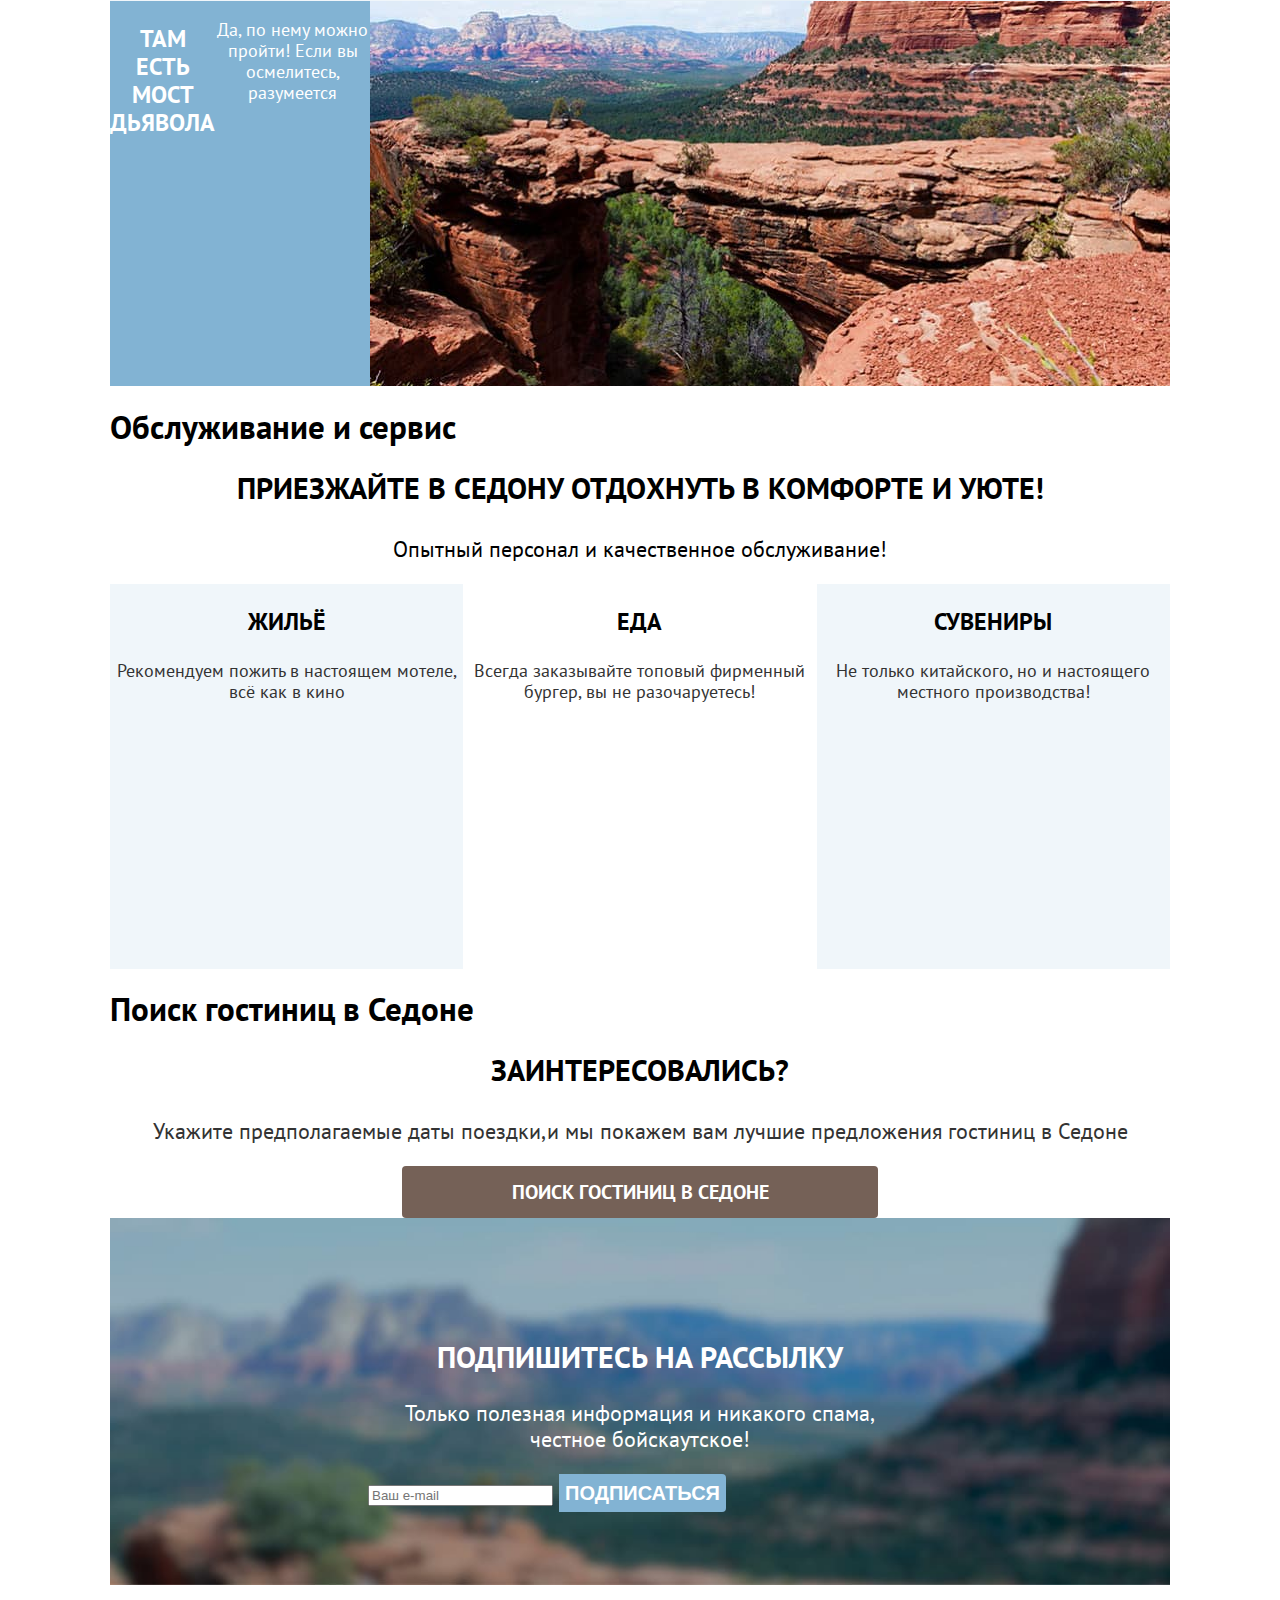
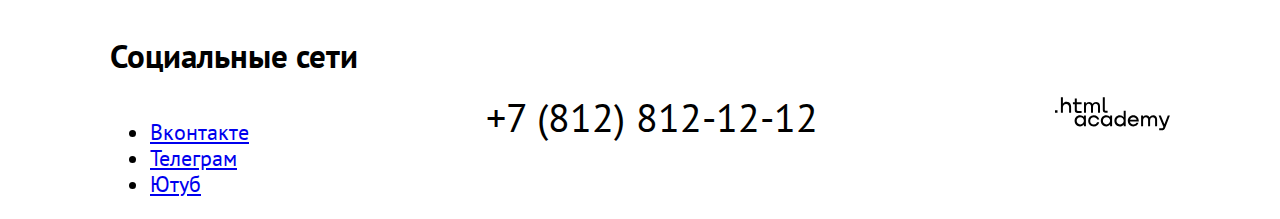
==== commit 63908701: "исправляет графику и базовую стилизацию" ====
--- a/index.html
+++ b/index.html
@@ -6,8 +6,9 @@
     <link rel="stylesheet" href="styles/styles.css">
   </head>
   <body>
+    <div class="page-container">
 <header class="page-header">
-  <img class="logo" src="images/logo.svg" width="140" height="70" alt="Логотип Седоны">
+  <img class="logo" src="img/logo.svg" width="140" height="70" alt="Логотип Седоны">
   <nav class="navigaition">
     <ul class="navigaition-list">
       <li class="navigation-item">
@@ -39,10 +40,10 @@
   </nav>
 </header>
 
-<main class="main-index">
+<main class="main-container main-index">
   <section class="hero">
   <h1 class="visually-hidden">Гостиничный комплекс "Седона"</h1>
-  <img class="hero-img" src="images/welcome-hero.svg" width="458" height="352" alt="Welcome to the gorgeous Sedona Because the Grand Canyone sucks">
+  <img class="hero-img" src="img/welcome-hero.svg" width="458" height="352" alt="Welcome to the gorgeous Sedona Because the Grand Canyone sucks">
 </section>
 
   <section class="advantages">
@@ -51,11 +52,11 @@
       <p class="what-reasons">Рассмотрим причины, по которым Седона круче, чем Гранд-Каньон!</p>
       <ul class="advantages-list">
         <li class="advantages-item">
-          <h3 class="advantages-title">Настоящий городок</h3>
+          <div class="advantages-town"><h3 class="advantages-title">Настоящий городок</h3>
             <p class="advantages-description">Седона — не аттракцион для туристов, там течёт своя жизнь</p>
-            <img src="images/photo-town.jpg" width="800" height="385" alt="Вид городка">
+            <img src="img/photo-town.jpg" width="800" height="385" alt="Вид городка"></div>
         </li>
-        <li class="advantages-item advantages-item-square">
+        <div class="advantages-container"><li class="advantages-item advantages-item-square">
           <h3 class="advantages-title">Небольшая площадь</h3>
             <p class="advantages-description">Все достопримечательности находятся очень близко</p>
         </li>
@@ -66,11 +67,11 @@
         <li class="advantages-item  advantages-item-tourists">
           <h3 class="advantages-title">Мало туристов</h3>
             <p class="advantages-description">Большинство едет в Гранд Каньон и толпится там</p>
-        </li>
+        </li></div>
         <li class="advantages-item">
-          <h3 class="advantages-title">Там есть мост дьявола</h3>
-            <p class="advantages-description">Да, по нему можно пройти! Если вы осмелитесь, разумеется</p>
-            <img src="images/photo-canyon.jpg" width="800" height="385" alt="Вид на мост дьявола">
+          <div class="advantages-bridge"><h3 class="advantages-title">Там есть мост дьявола</h3>
+          <p class="advantages-description">Да, по нему можно пройти! Если вы осмелитесь, разумеется</p>
+            <img src="img/photo-canyon.jpg" width="800" height="385" alt="Вид на мост дьявола"></div>
         </li>
       </ul>
 </section>
@@ -105,7 +106,7 @@
 <form class="newsletter-form" action="https://echo.htmlacademy.ru/" method="post">
   <input class="field"  placeholder="Ваш e-mail" type="email" name="newsletter-email" required>
   <button class="button newsletter-button" type="submit">
-    <p class="subscribe">Подписаться</p>
+    Подписаться
   </button>
 </form>
 </section>
@@ -114,7 +115,7 @@
 <footer class="page-footer">
   <section class="footer-social">
   <h2 class="visually-hidden">Социальные сети</h2>
-  <ul class="footer-social-list">
+  <div class="footer-container"><ul class="footer-social-list">
     <li class="footer-social-item">
       <a class="button" href="https://vk.com/htmlacademy">
         <span class="visually-hidden">Вконтакте</span>
@@ -133,8 +134,10 @@
 </ul>
 <a class="footer-contacts-phone" href="tel:+78128121212">+7 (812) 812-12-12</a>
 <a class="htmlacademy-link" href="https://htmlacademy.ru/">
-  <img class="html-academy-logo" src="images/html-academy-logo.svg" alt="Логотиа HTML academy"></a>
+  <img class="html-academy-logo" src="img/html-academy-logo.svg" alt="Логотиа HTML academy"></a>
+</div>
 </section>
 </footer>
+</div>
 </body>
 </html>
--- a/styles/styles.css
+++ b/styles/styles.css
@@ -2,7 +2,7 @@
     font-family: "PT Sans";
     font-style: normal;
     font-weight: 400;
-    src: url("../fonts/pt-sans-regular.woff2") format("woff2");
+    src: url("../fonts/ptsans-400.woff2") format("woff2");
     font-display: swap;
   }
 
@@ -10,11 +10,19 @@
     font-family: "PT Sans";
     font-style: normal;
     font-weight: 700;
-    src: url("../fonts/pt-sans-bold.woff2") format("woff2");
+    src: url("../fonts/ptsans-700.woff2") format("woff2");
     font-display: swap;
   }
 
+  html {
+    height: 100%;
+  }
+
 body {
+    margin: 0;
+    display: flex;
+    flex-direction: column;
+    min-height: 100%;
     font-family: "PT Sans", sans-serif;
     font-size: 22px;
     line-height: 26px;
@@ -23,13 +31,26 @@
     }
 /* Pages */
 
+.page-container {
+    margin: 0 auto;
+    width: 1060px;
+}
+
 .page-header {
     color: #000000;
     background-color: #FFFFFF;
   }
 
+.navigaition {
+    display: flex;
+    width: 1060px;
+  }
+
 .navigaition-list {
     list-style: none;
+    margin: 0;
+    padding: 0;
+    width: 500px;
 }
 
 .navigation-link {
@@ -43,6 +64,8 @@
 
 .navigaition-user {
     list-style: none;
+    max-width: 300px;
+    margin-left: auto;
 }
 
 .i-want {
@@ -56,14 +79,22 @@
     padding: 8px 50px;
 }
 
+.main-container {
+    flex-grow: 1;
+}
 .main-index {
-    background-image: url("../images/index-background.jpg");
+    background-image: url("../img/index-background.jpg");
     background-size: 100% auto;
     background-repeat: no-repeat;
     color: #000000;
     background-color: #FFFFFF;
 }
 
+.hero-img {
+    display: block;
+    margin: 0 auto;
+}
+
 .slogan {
     font-weight: 700;
 font-size: 30px;
@@ -82,6 +113,12 @@
 
 .advantages-list {
     list-style: none;
+    margin: 0;
+    padding: 0;
+    display: flex;
+    justify-content: space-between;
+    width: 1060;
+    flex-wrap: wrap;
     }
 
 .advantages-item {
@@ -92,10 +129,29 @@
     align-items: center;
 }
 
+/* div c преимуществами и картинкой в одном блоке*/
+
+.advantages-town {
+    display: flex;
+}
+
+.advantages-bridge {
+    display: flex;
+}
+
+.advantages-container {
+    display: flex;
+    justify-content: space-between;
+}
+
+
+
 .advantages-item-square,
 .advantages-item-tourists {
     background-color: rgba(131, 179, 211, 0.12);
     color: #000000;
+    width: 400px;
+    height: 385px;
 }
 
 .advantages-item-road {
@@ -133,16 +189,22 @@
 text-align: center;
 }
 
+/* Список услуг*/
+
 .services-list {
     list-style: none;
+    margin: 0;
+    padding: 0;
+    display: flex;
+    justify-content: space-between;
     }
 
 .services-item{
     background-color: rgba(131, 179, 211, 0.12);
-    width: 400;
-    height: 384;
     align-items: center;
     color: #000000;
+    width: 400px;
+    height: 385px;
 }
 
 .services-item-food {
@@ -164,6 +226,7 @@
 line-height: 21px;
 text-align: center;
 color: #333333;
+
 }
 
 .intresting-offer {
@@ -185,6 +248,8 @@
 }
 
 .search-button {
+    display: block;
+    margin: 0 auto;
     font-weight: 700;
 font-size: 20px;
 line-height: 36px;
@@ -196,14 +261,13 @@
 background-color: #756157;
 border-radius: 4px;
 width: 376px;
-height: 52px;
 text-decoration: none;
 }
 
 
 
 .newsletter {
-    background-image: url(../images/subscribe.jpg);
+    background-image: url("../img/subscribe.jpg");
     background-size: 100% auto;
     background-repeat: no-repeat;
     padding: 96px 258px 104px;
@@ -233,7 +297,7 @@
 /*catalog*/
 
 .inner-header {
-background-image: url(../images/filter.jpg);
+background-image: url("../img/filter.jpg");
 background-repeat: no-repeat;
 background-size: 100% auto;
 color: #000000;
@@ -359,6 +423,7 @@
 background: #82B3D3;
 border-radius: 4px;
 padding: 8px 50px;
+border: none;
 
 }
 
@@ -396,23 +461,25 @@
 background-color: #FFFFFF;
 }
 
-.newsletter-button-catalog, .newsletter-button {
+.newsletter-button {
+    font-weight: 700;
+font-size: 20px;
+line-height: 36px;
+text-align: center;
+text-transform: uppercase;
+color: #FFFFFF;
    background: #82B3D3;
-border-radius: 0px 4px 4px 0px;
+border-radius: 0 4px 4px 0;
 border: none;
 align-items: center;
 }
 
-.subscribe {
-    font-weight: 700;
-font-size: 20px;
-line-height: 36px;
-text-align: center;
-text-transform: uppercase;
-color: #FFFFFF;
-}
 
 /*FOOTER*/
+.footer-container {
+    display: flex;
+    justify-content: space-between;
+}
 
 .footer-contacts-phone {
     font-weight: 400;
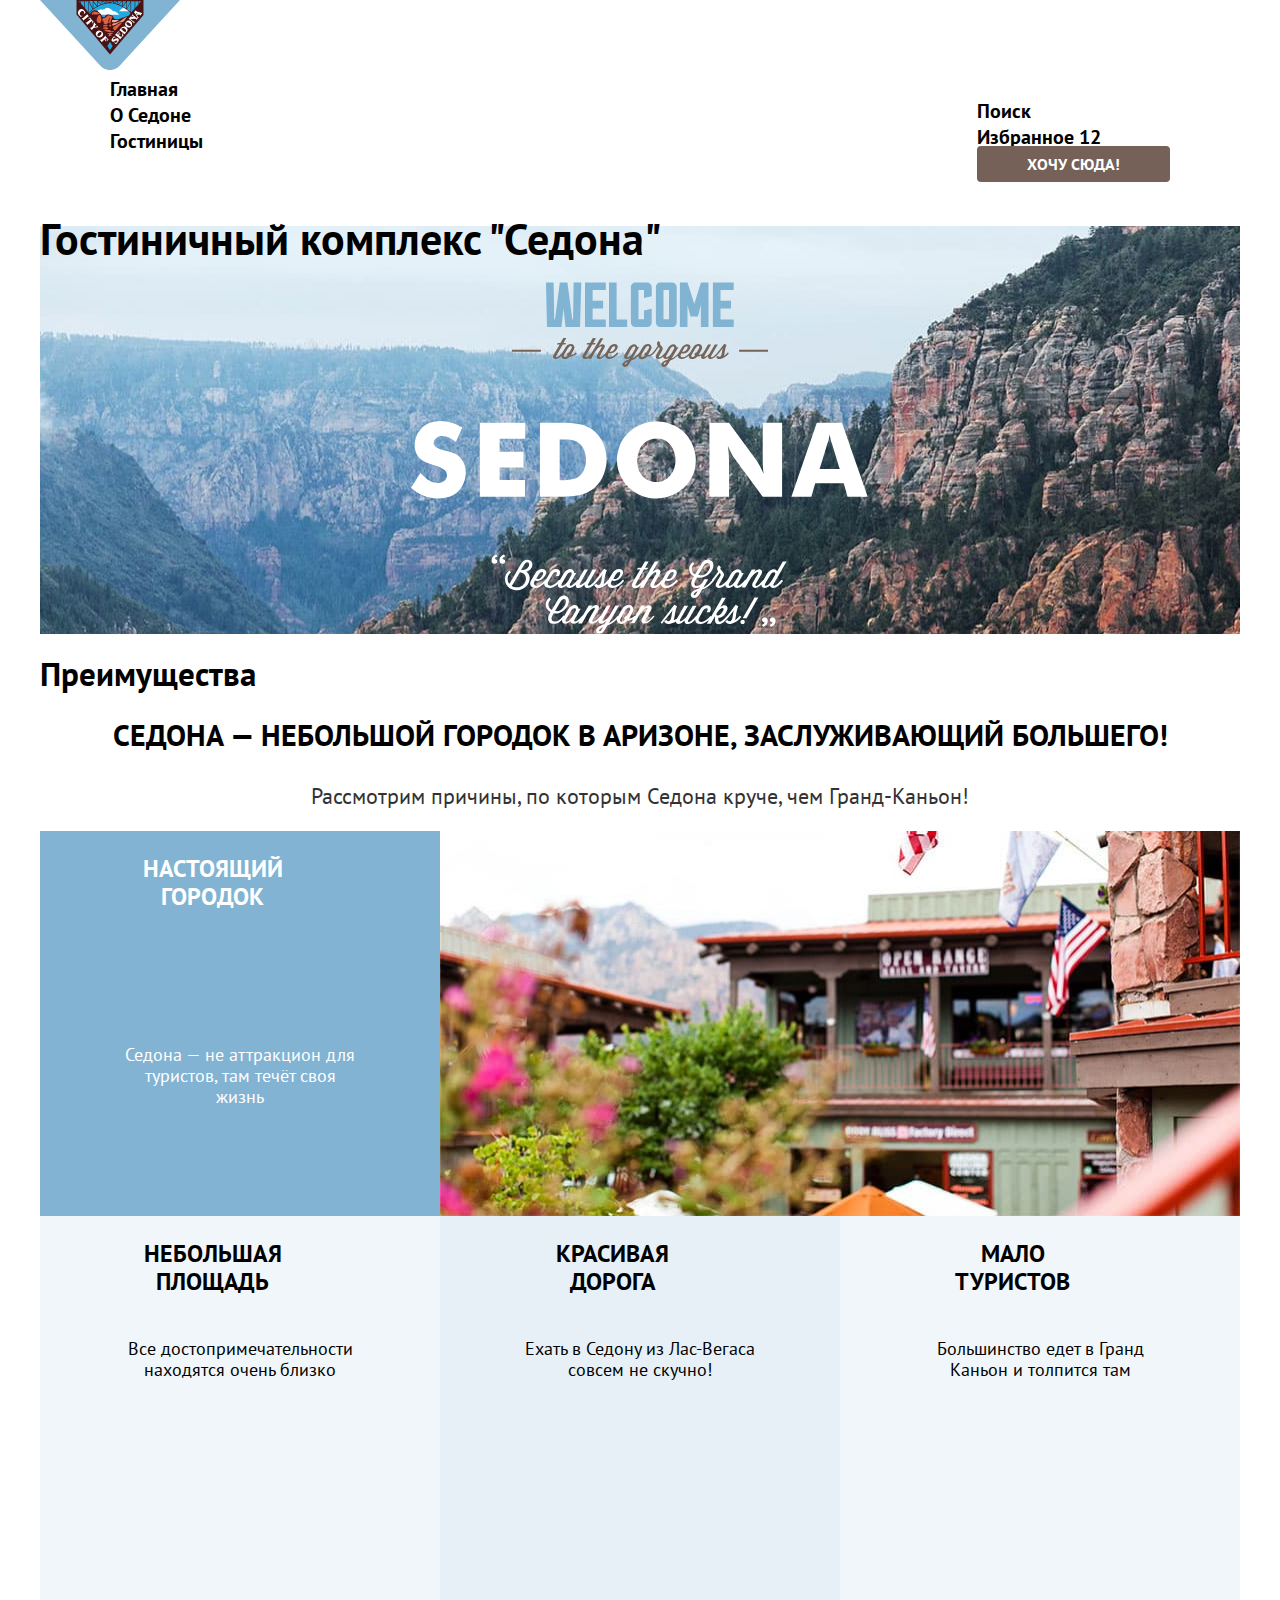
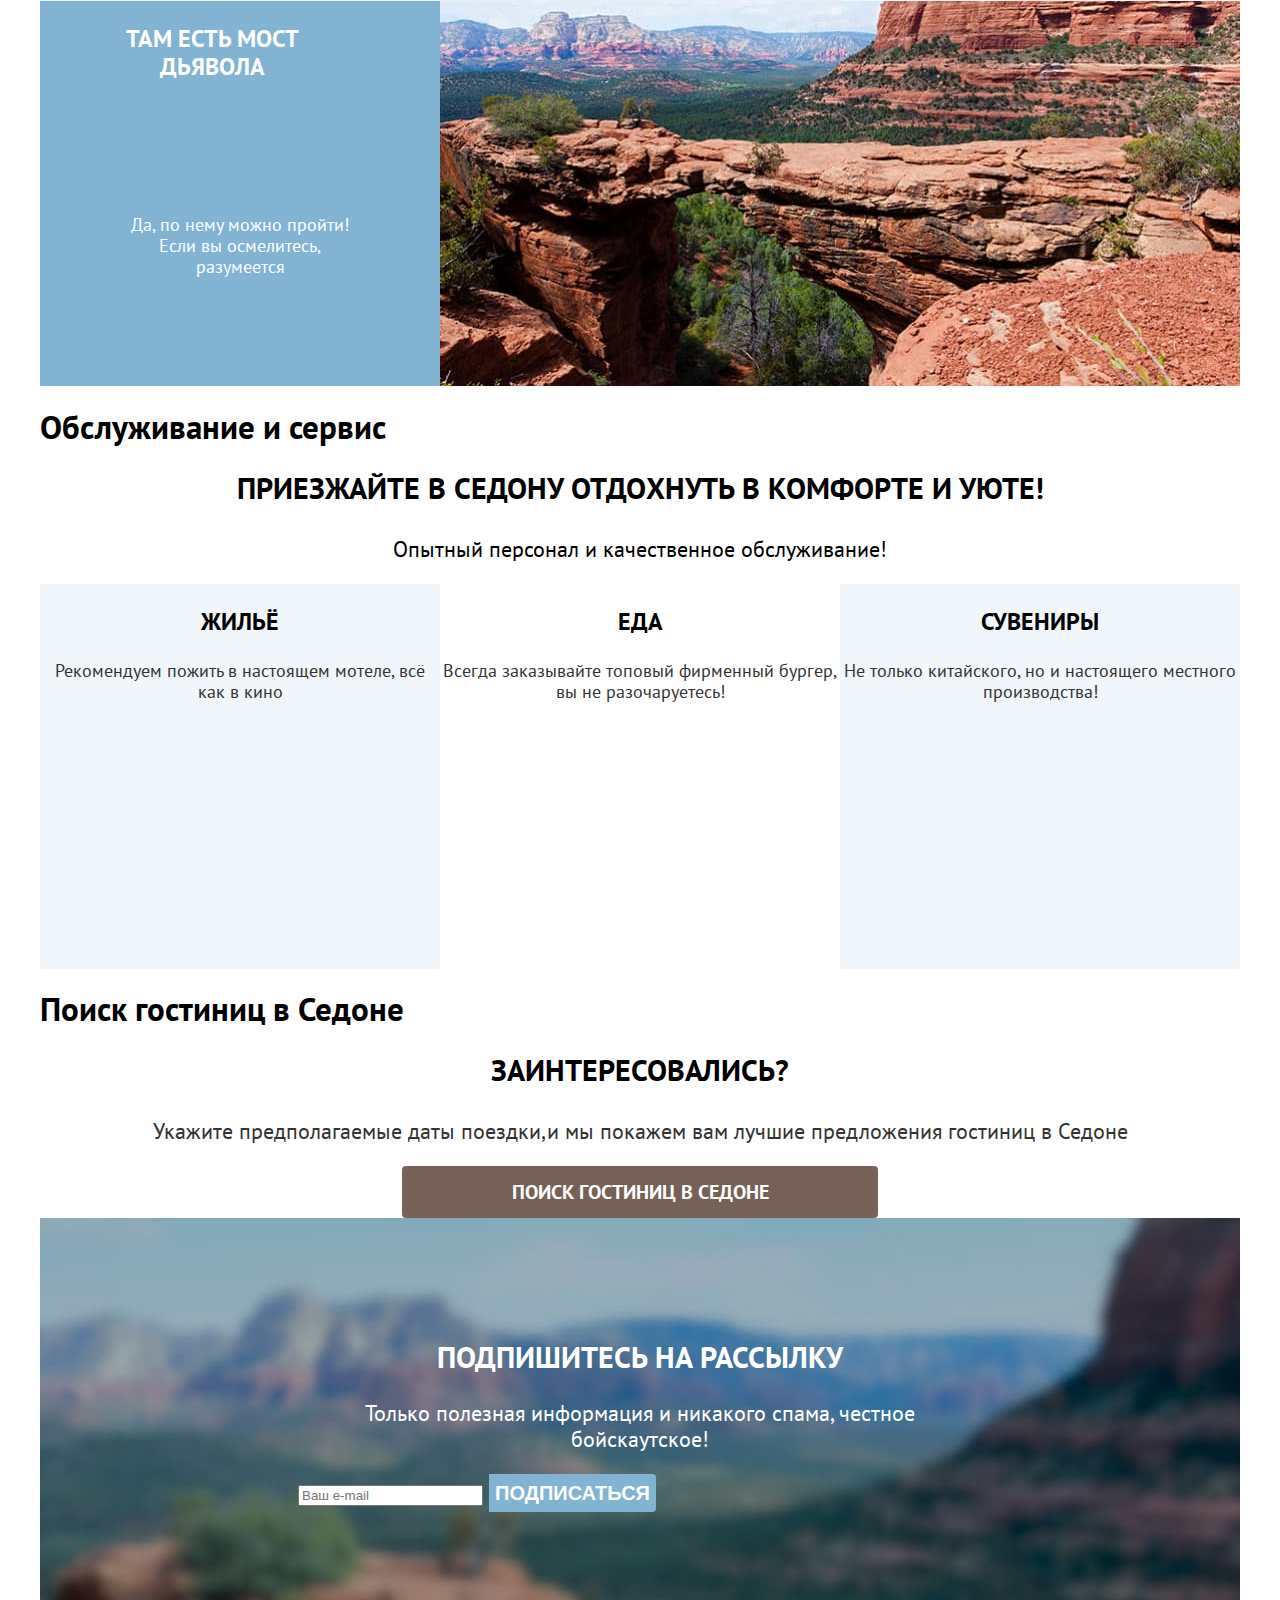
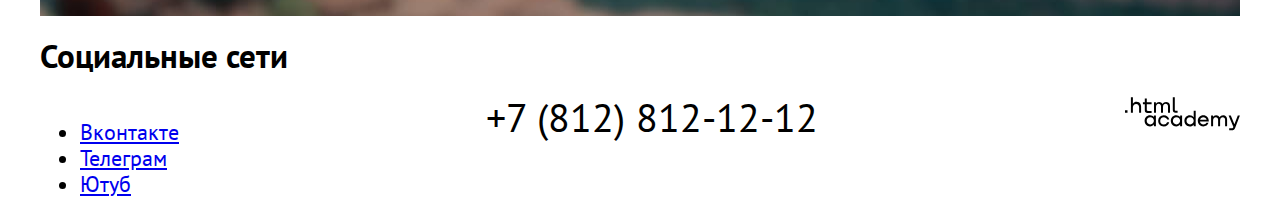
==== commit b3bdb6a0: "Добавляет сетки страниц на флексах" ====
--- a/index.html
+++ b/index.html
@@ -40,7 +40,7 @@
   </nav>
 </header>
 
-<main class="main-container main-index">
+  <main class="main-container">
   <section class="hero">
   <h1 class="visually-hidden">Гостиничный комплекс "Седона"</h1>
   <img class="hero-img" src="img/welcome-hero.svg" width="458" height="352" alt="Welcome to the gorgeous Sedona Because the Grand Canyone sucks">
@@ -51,27 +51,27 @@
     <p class="slogan">Седона — небольшой городок в Аризоне, заслуживающий большего!</p>
       <p class="what-reasons">Рассмотрим причины, по которым Седона круче, чем Гранд-Каньон!</p>
       <ul class="advantages-list">
-        <li class="advantages-item">
-          <div class="advantages-town"><h3 class="advantages-title">Настоящий городок</h3>
-            <p class="advantages-description">Седона — не аттракцион для туристов, там течёт своя жизнь</p>
-            <img src="img/photo-town.jpg" width="800" height="385" alt="Вид городка"></div>
+        <li class="advantages-item advantages-town">
+          <div class="advantages-title-description"><h3 class="advantages-title">Настоящий городок</h3>
+            <p class="advantages-description">Седона — не аттракцион для туристов, там течёт своя жизнь</p></div>
+            <img src="img/photo-town.jpg" width="800" height="385" alt="Вид городка">
         </li>
-        <div class="advantages-container"><li class="advantages-item advantages-item-square">
-          <h3 class="advantages-title">Небольшая площадь</h3>
-            <p class="advantages-description">Все достопримечательности находятся очень близко</p>
+        <li class="advantages-item advantages-item-square">
+          <div class="advantages-title-description"><h3 class="advantages-title">Небольшая площадь</h3>
+            <p class="advantages-description">Все достопримечательности находятся очень близко</p></div>
         </li>
         <li class="advantages-item  advantages-item-road">
-          <h3 class="advantages-title">Красивая дорога</h3>
-            <p class="advantages-description">Ехать в Седону из Лас-Вегаса совсем не скучно!</p>
+          <div class="advantages-title-description"><h3 class="advantages-title">Красивая дорога</h3>
+            <p class="advantages-description">Ехать в Седону из Лас-Вегаса совсем не скучно!</p></div>
         </li>
         <li class="advantages-item  advantages-item-tourists">
-          <h3 class="advantages-title">Мало туристов</h3>
-            <p class="advantages-description">Большинство едет в Гранд Каньон и толпится там</p>
-        </li></div>
-        <li class="advantages-item">
-          <div class="advantages-bridge"><h3 class="advantages-title">Там есть мост дьявола</h3>
-          <p class="advantages-description">Да, по нему можно пройти! Если вы осмелитесь, разумеется</p>
-            <img src="img/photo-canyon.jpg" width="800" height="385" alt="Вид на мост дьявола"></div>
+          <div class="advantages-title-description"><h3 class="advantages-title">Мало туристов</h3>
+            <p class="advantages-description">Большинство едет в Гранд Каньон и толпится там</p></div>
+        </li>
+       <li class="advantages-item advantages-bridge">
+        <div class="advantages-title-description"><h3 class="advantages-title">Там есть мост дьявола</h3>
+          <p class="advantages-description">Да, по нему можно пройти! Если вы осмелитесь, разумеется</p></div>
+            <img src="img/photo-canyon.jpg" width="800" height="385" alt="Вид на мост дьявола">
         </li>
       </ul>
 </section>
@@ -100,8 +100,11 @@
   <p class="search-description">Укажите предполагаемые даты поездки,и мы покажем вам лучшие предложения гостиниц в Седоне</p>
   <a class="search-button" href="guesthouses-search.html">Поиск гостиниц в Седоне</a>
 </section>
+</main>
+
+<footer class="page-footer">
 <section class="newsletter">
-  <h2 class="page-title">Подпишитесь на рассылку</h2>
+  <h2 class="newsletter-title">Подпишитесь на рассылку</h2>
 <p class="newsletter-description">Только полезная информация и никакого спама, честное бойскаутское!</p>
 <form class="newsletter-form" action="https://echo.htmlacademy.ru/" method="post">
   <input class="field"  placeholder="Ваш e-mail" type="email" name="newsletter-email" required>
@@ -110,10 +113,8 @@
   </button>
 </form>
 </section>
-</main>
 
-<footer class="page-footer">
-  <section class="footer-social">
+<section class="footer-social">
   <h2 class="visually-hidden">Социальные сети</h2>
   <div class="footer-container"><ul class="footer-social-list">
     <li class="footer-social-item">
--- a/styles/styles.css
+++ b/styles/styles.css
@@ -15,13 +15,13 @@
   }
 
   html {
-    height: 100%;
+height: 100%;
   }
 
 body {
     margin: 0;
-    display: flex;
-    flex-direction: column;
+    padding: 0;
+    height: 100%;
     min-height: 100%;
     font-family: "PT Sans", sans-serif;
     font-size: 22px;
@@ -29,11 +29,31 @@
     color: #000000;
     background-color: #FFFFFF;
     }
+
+
 /* Pages */
 
 .page-container {
     margin: 0 auto;
-    width: 1060px;
+    width: 1200px;
+    background-color: #FFFFFF;
+    display: flex;
+    flex-direction: column;
+    min-height: 100%;
+}
+
+.main-container {
+    flex-grow: 1;
+}
+
+
+
+.hero {
+    background-image: url("../img/index-background.jpg");
+    background-size: 100% auto;
+    background-repeat: no-repeat;
+    color: #000000;
+    background-color: #FFFFFF;
 }
 
 .page-header {
@@ -44,6 +64,7 @@
 .navigaition {
     display: flex;
     width: 1060px;
+    margin: 0 auto;
   }
 
 .navigaition-list {
@@ -79,16 +100,7 @@
     padding: 8px 50px;
 }
 
-.main-container {
-    flex-grow: 1;
-}
-.main-index {
-    background-image: url("../img/index-background.jpg");
-    background-size: 100% auto;
-    background-repeat: no-repeat;
-    color: #000000;
-    background-color: #FFFFFF;
-}
+
 
 .hero-img {
     display: block;
@@ -116,35 +128,25 @@
     margin: 0;
     padding: 0;
     display: flex;
-    justify-content: space-between;
-    width: 1060;
     flex-wrap: wrap;
     }
 
-.advantages-item {
-    width: 400;
-    height: 384;
+.advantages-town, .advantages-bridge {
+    display: flex;
+    width: 1200px;
     background-color: #82B3D3;
     color: #FFFFFF;
-    align-items: center;
-}
-
-/* div c преимуществами и картинкой в одном блоке*/
-
-.advantages-town {
-    display: flex;
-}
-
-.advantages-bridge {
-    display: flex;
-}
-
-.advantages-container {
-    display: flex;
-    justify-content: space-between;
-}
-
-
+}
+
+
+.advantages-title-description {
+    display: flex;
+    flex-wrap: wrap;
+    width: 230px;
+    padding-left: 85px;
+    padding-right: 85px;
+
+}
 
 .advantages-item-square,
 .advantages-item-tourists {
@@ -152,11 +154,14 @@
     color: #000000;
     width: 400px;
     height: 385px;
+
 }
 
 .advantages-item-road {
     background-color: rgba(131, 179, 211, 0.2);
     color: #000000;
+    width: 400px;
+
 }
 
 .advantages-title {
@@ -165,6 +170,8 @@
 line-height: 28px;
 text-align: center;
 text-transform: uppercase;
+width: 175px;
+
 }
 
 .advantages-description {
@@ -172,6 +179,8 @@
 font-size: 18px;
 line-height: 21px;
 text-align: center;
+width: 230px;
+
 }
 
 .invite {
@@ -275,13 +284,27 @@
     background-color: #FFFFFF;
 }
 
-.page-title {
+.newsletter-catalog {
+    padding: 96px 258px 104px;
+}
+
+.newsletter-title {
     font-weight: 700;
 font-size: 30px;
 line-height: 36px;
 text-align: center;
 text-transform: uppercase;
 color: #FFFFFF;
+}
+
+.newsletter-title-catalog {
+    font-weight: 700;
+font-size: 30px;
+line-height: 36px;
+text-align: center;
+text-transform: uppercase;
+color: #000000;
+
 }
 
 .newsletter-description {
@@ -292,6 +315,14 @@
     color: #FFFFFF;
     }
 
+.newsletter-description-catalog {
+    font-weight: 400;
+    font-size: 22px;
+    line-height: 26px;
+    text-align: center;
+    color: #000000;
+}
+
 
 
 /*catalog*/
@@ -323,6 +354,16 @@
 text-decoration: none;
 }
 
+.filter-container {
+    display: flex;
+    justify-content: space-around;
+}
+
+.button-filter {
+    display: flex;
+    flex-direction: column;
+}
+
 .catalog-filter-title {
     font-weight: 700;
 font-size: 20px;
@@ -348,6 +389,7 @@
 border-radius: 4px;
 padding: 8px 50px;
 border: none;
+width: 191px;
 }
 
 .button-reset {
@@ -359,6 +401,9 @@
 color: #FFFFFF;
 padding: 8px 50px;
 border-radius: 4px;
+border: none;
+width: 191px;
+background-color: transparent;
 }
 
 .find-guesthouses {
@@ -438,6 +483,7 @@
 }
 
 .pagination {
+    display: flex;
     list-style: none;
 }
 
@@ -449,6 +495,9 @@
 text-align: center;
 color: #FFFFFF;
 background-color: #82B3D3;
+border-radius: 4px;
+padding: 12px 25px 13px 23px;
+margin: 8px;
 }
 
 .pagination-current {
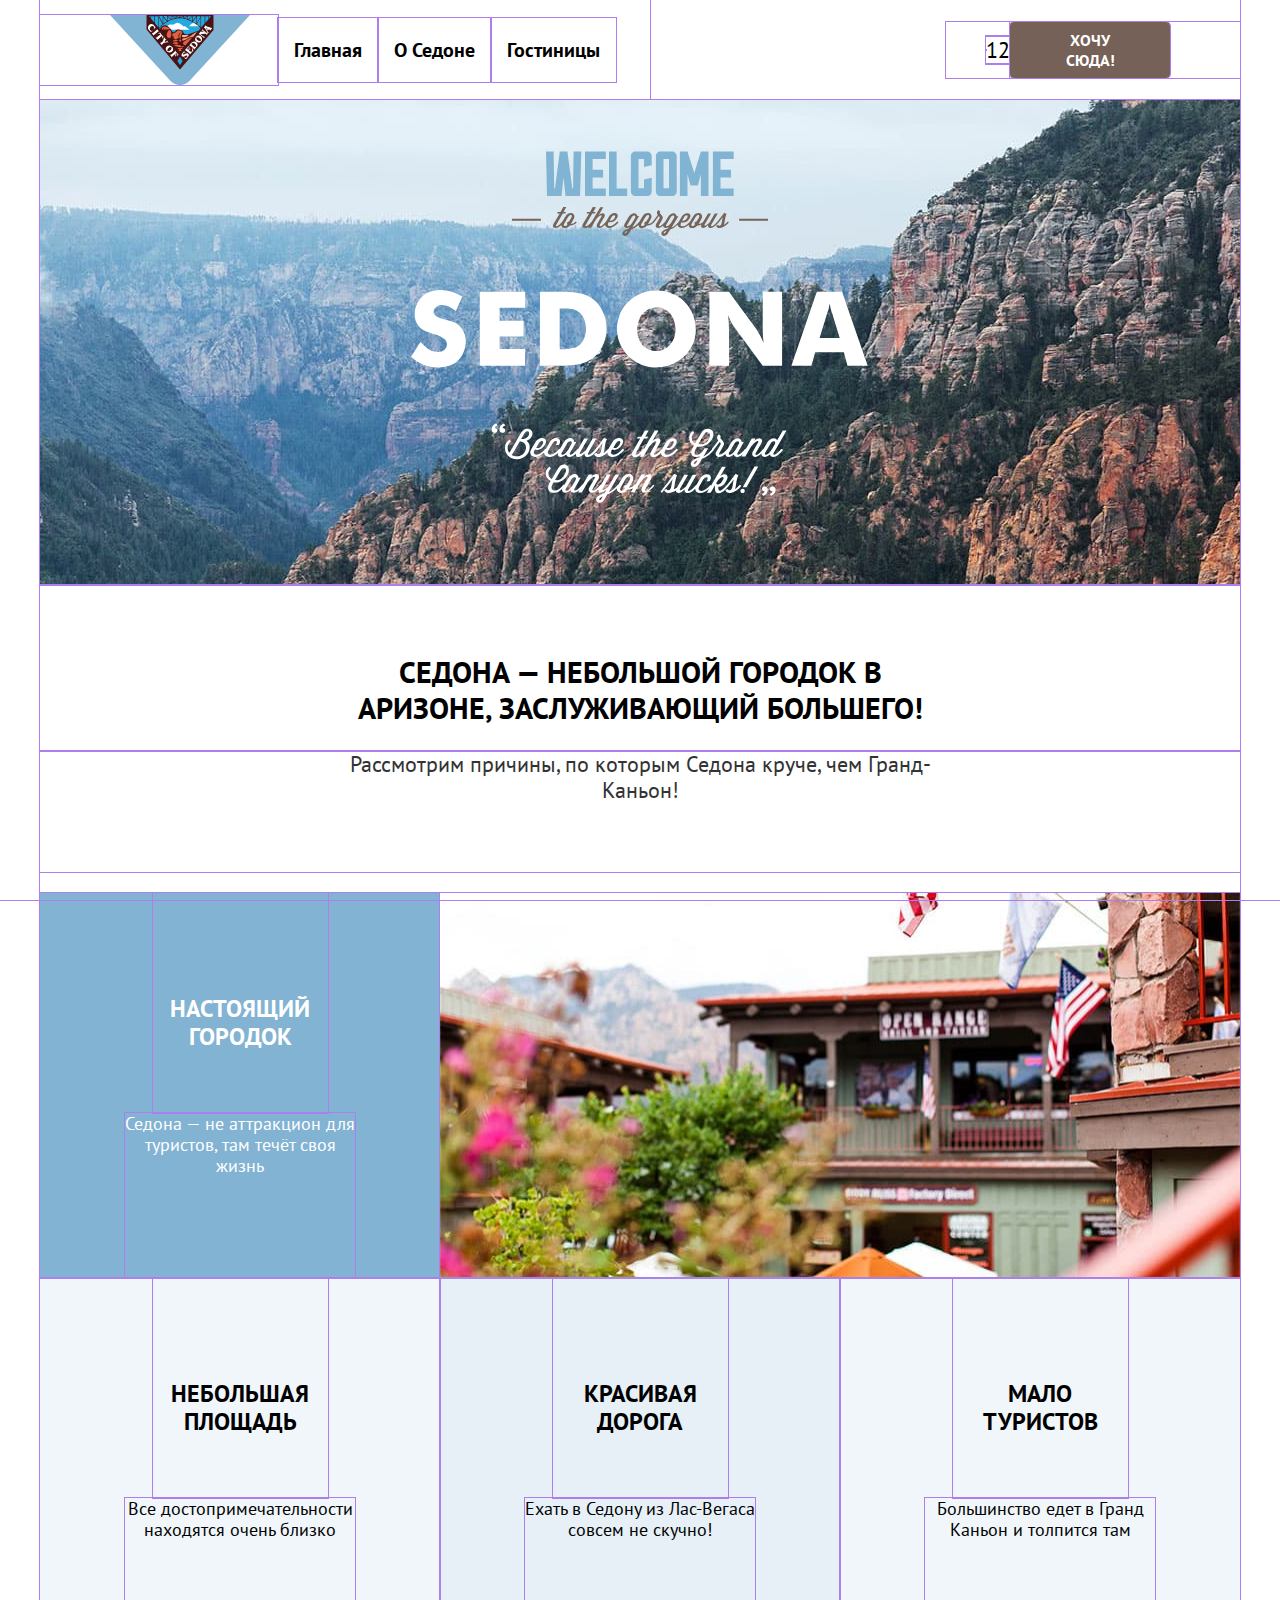
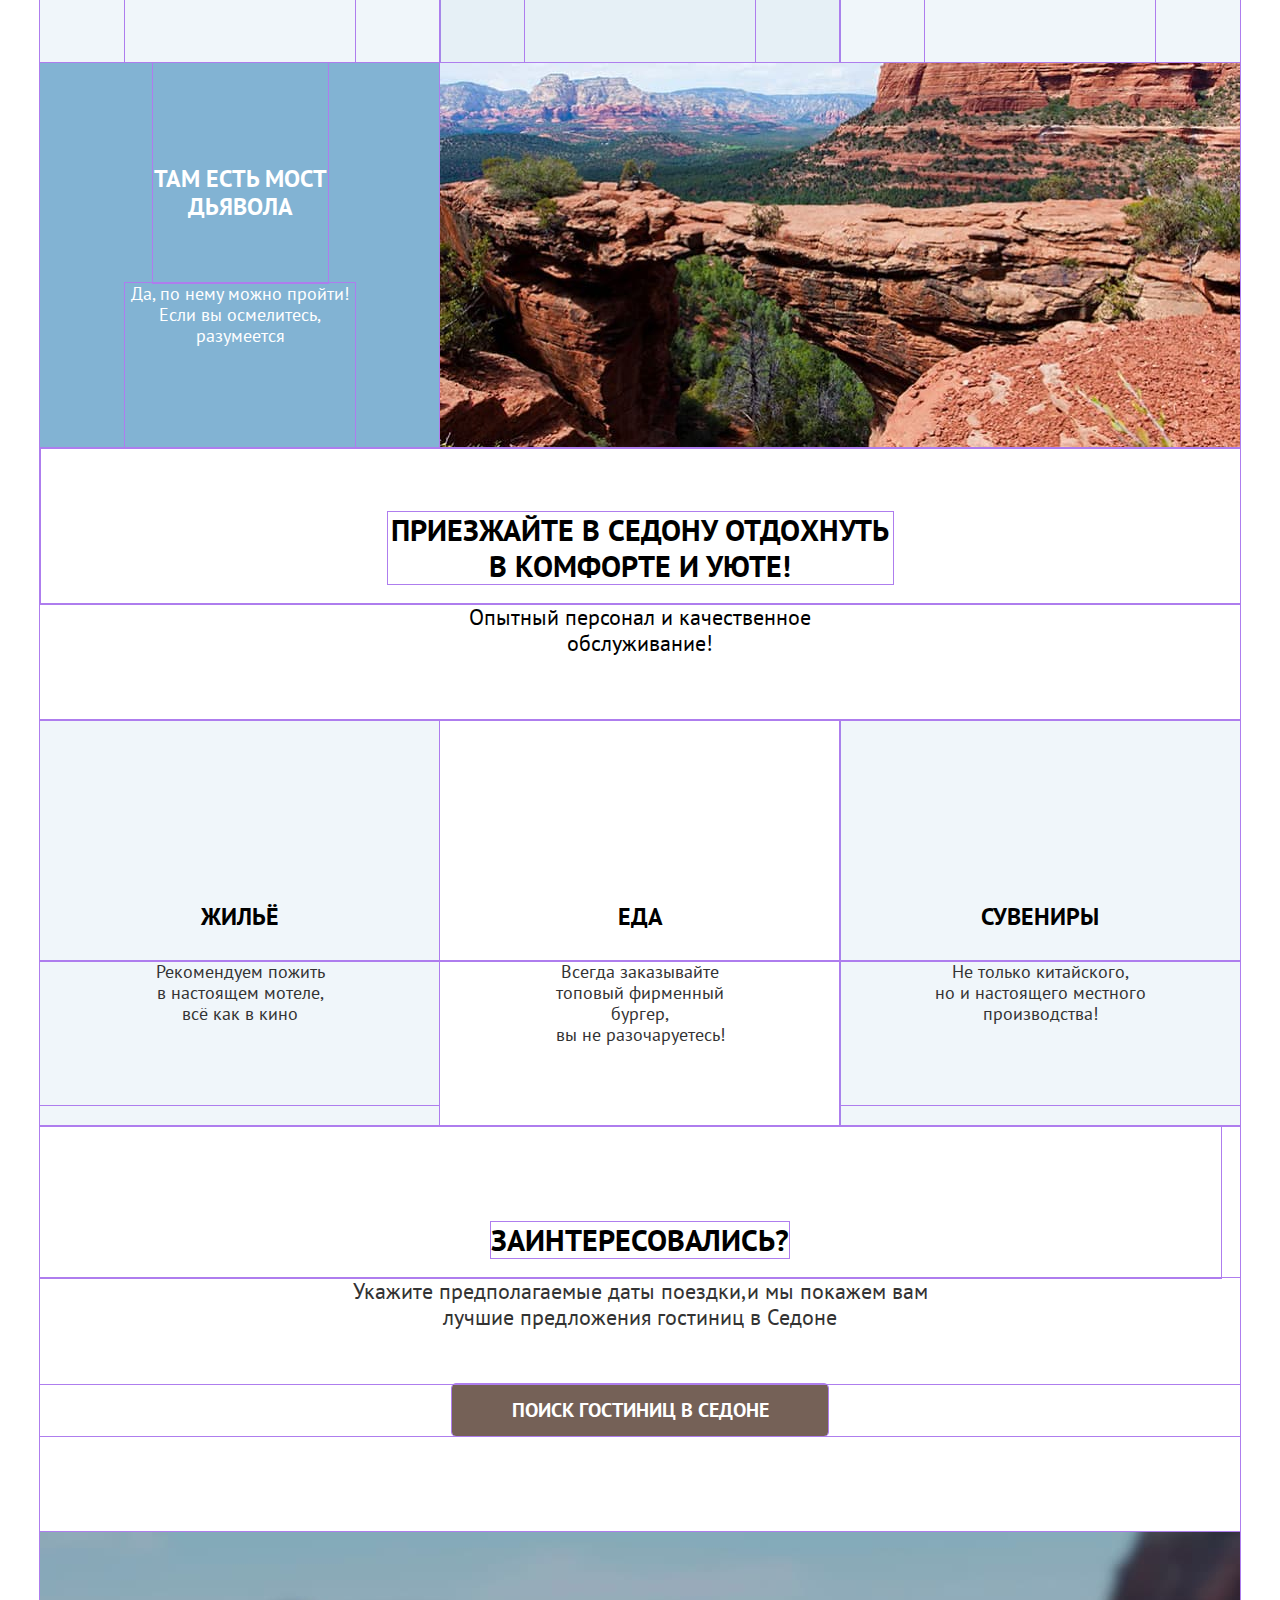
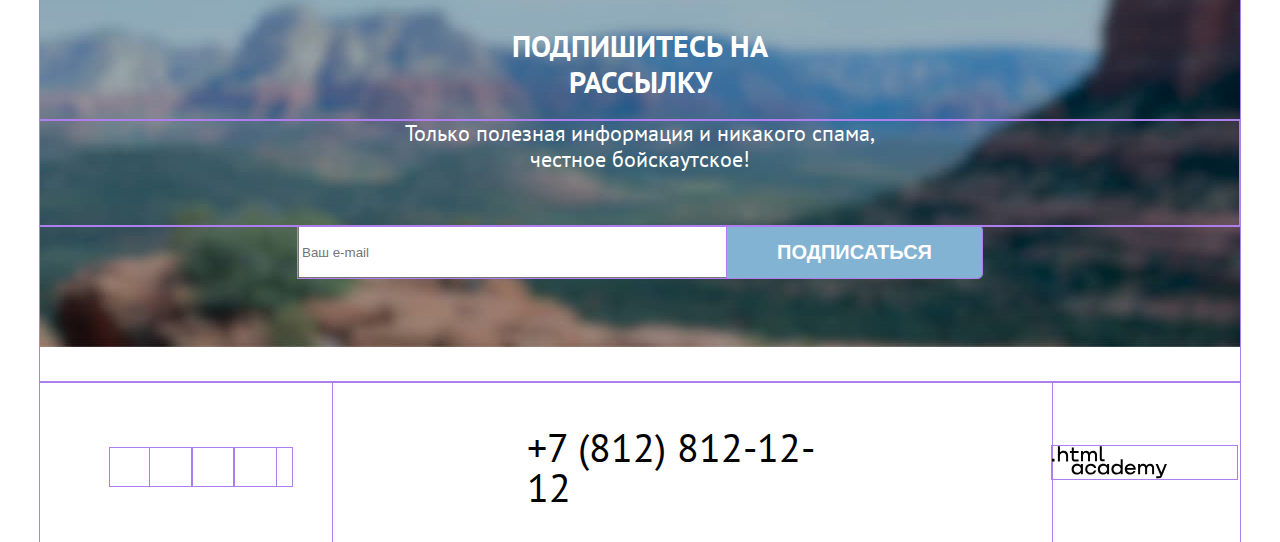
==== commit e53bb9ff: "Добавляет сетки компонентов на флексах и гриды" ====
--- a/index.html
+++ b/index.html
@@ -8,11 +8,13 @@
   <body>
     <div class="page-container">
 <header class="page-header">
-  <img class="logo" src="img/logo.svg" width="140" height="70" alt="Логотип Седоны">
   <nav class="navigaition">
     <ul class="navigaition-list">
-      <li class="navigation-item">
-        <a class="navigation-link" href="#">Главная</a>
+  <li class="navigation-item">
+    <img class="logo" src="img/logo.svg" width="140" height="70" alt="Логотип Седоны">
+  </li>
+  <li class="navigation-item">
+        <a class="navigation-link navigation-main" href="#">Главная</a>
       </li>
       <li class="navigation-item">
         <a class="navigation-link" href="catalog.html">О Седоне</a>
@@ -23,15 +25,14 @@
     </ul>
     <ul class="navigaition-user">
       <li class="navigation-item">
-        <a class="navigation-link" href="#">
-          <span class="visually-hidden">Поиск</span>
+        <a class="navigation-link visually-hidden user-search" href="#">
+          Поиск
         </a>
       </li>
       <li class="navigation-item">
-        <a class="navigation-link" href="#">
-          <span class="visually-hidden">Избранное</span>
+        <a class="navigation-link visually-hidden user-favorite" href="#">
+          Избранное</a>
           <span class="notification-badge">12</span>
-        </a>
       </li>
       <li class="navigation-item">
         <a class="navigation-link i-want" href="#">Хочу сюда!</a>
@@ -82,19 +83,19 @@
 <ul class="services-list">
     <li class="services-item">
       <p class="services-title">Жильё</p>
-            <p class="services-description">Рекомендуем пожить в настоящем мотеле, всё как в кино</p>
+            <p class="services-description services-description-home">Рекомендуем пожить<br> в настоящем мотеле,<br> всё как в кино</p>
           </li>
           <li class="services-item services-item-food">
             <p class="services-title">Еда</p>
-                  <p class="services-description">Всегда заказывайте топовый фирменный бургер, вы не разочаруетесь!</p>
+                  <p class="services-description">Всегда заказывайте<br> топовый фирменный бургер,<br> вы не разочаруетесь!</p>
                 </li>
                 <li class="services-item">
                   <p class="services-title">Сувениры</p>
-                        <p class="services-description">Не только китайского, но и настоящего местного производства!</p>
+                        <p class="services-description">Не только китайского,<br> но и настоящего местного производства!</p>
                       </li>
                     </ul>
 </section>
-<section class="guesthouses-search">
+<section class="guesthouses-search" data-test="search" id="search">
   <h2 class="visually-hidden">Поиск гостиниц в Седоне</h2>
   <p class="intresting-offer"><strong >Заинтересовались?</strong></p>
   <p class="search-description">Укажите предполагаемые даты поездки,и мы покажем вам лучшие предложения гостиниц в Седоне</p>
@@ -107,7 +108,7 @@
   <h2 class="newsletter-title">Подпишитесь на рассылку</h2>
 <p class="newsletter-description">Только полезная информация и никакого спама, честное бойскаутское!</p>
 <form class="newsletter-form" action="https://echo.htmlacademy.ru/" method="post">
-  <input class="field"  placeholder="Ваш e-mail" type="email" name="newsletter-email" required>
+  <input class="field" placeholder="Ваш e-mail" type="email" name="newsletter-email" required>
   <button class="button newsletter-button" type="submit">
     Подписаться
   </button>
@@ -118,24 +119,24 @@
   <h2 class="visually-hidden">Социальные сети</h2>
   <div class="footer-container"><ul class="footer-social-list">
     <li class="footer-social-item">
-      <a class="button" href="https://vk.com/htmlacademy">
-        <span class="visually-hidden">Вконтакте</span>
+      <a class="button visually-hidden" href="https://vk.com/htmlacademy">
+        Вконтакте
       </a>
     </li>
     <li class="footer-social-item">
-      <a class="button" href="https://t.me/htmlacademy">
-        <span class="visually-hidden">Телеграм</span>
+      <a class="button visually-hidden" href="https://t.me/htmlacademy">
+        Телеграм
       </a>
     </li>
     <li class="footer-social-item">
-      <a class="button" href="https://www.youtube.com/user/htmlacademyru">
-        <span class="visually-hidden">Ютуб</span>
+      <a class="button visually-hidden" href="https://www.youtube.com/user/htmlacademyru">
+        Ютуб
       </a>
     </li>
 </ul>
 <a class="footer-contacts-phone" href="tel:+78128121212">+7 (812) 812-12-12</a>
 <a class="htmlacademy-link" href="https://htmlacademy.ru/">
-  <img class="html-academy-logo" src="img/html-academy-logo.svg" alt="Логотиа HTML academy"></a>
+  <img class="html-academy-logo" src="img/html-academy-logo.svg" width="115" height="33" alt="Логотиа HTML academy"></a>
 </div>
 </section>
 </footer>
--- a/styles/styles.css
+++ b/styles/styles.css
@@ -17,6 +17,10 @@
   html {
 height: 100%;
   }
+
+  * {
+    outline: 1px solid rgb(174, 125, 238);
+}
 
 body {
     margin: 0;
@@ -33,6 +37,19 @@
 
 /* Pages */
 
+.visually-hidden {
+    position: absolute;
+    width: 1px;
+    height: 1px;
+    margin: -1px;
+    border: 0;
+    padding: 0;
+    white-space: nowrap;
+    clip-path: inset(100%);
+    clip: rect(0 0 0 0);
+    overflow: hidden;
+  }
+
 .page-container {
     margin: 0 auto;
     width: 1200px;
@@ -49,11 +66,19 @@
 
 
 .hero {
+
     background-image: url("../img/index-background.jpg");
     background-size: 100% auto;
     background-repeat: no-repeat;
     color: #000000;
     background-color: #FFFFFF;
+
+}
+
+.hero-img {
+    width: 458px;
+    height: 352px;
+    padding: 51px 371px 82px;
 }
 
 .page-header {
@@ -63,33 +88,57 @@
 
 .navigaition {
     display: flex;
-    width: 1060px;
+    width: 1200px;
     margin: 0 auto;
   }
 
 .navigaition-list {
+    display: flex;
+    flex-wrap: wrap;
+    align-items: center;
     list-style: none;
     margin: 0;
     padding: 0;
-    width: 500px;
+    width: 610px;
 }
 
 .navigation-link {
+    display: block;
     font-weight: 700;
     font-size: 20px;
     line-height: 24px;
     color: #000000;
     text-align: center;
     text-decoration: none;
+    padding: 20px 16px;
+}
+
+.logo {
+    display: block;
+    padding: 0 28px 0 70px;
 }
 
 .navigaition-user {
-    list-style: none;
-    max-width: 300px;
-    margin-left: auto;
+display: flex;
+flex-wrap: wrap;
+align-items: center;
+list-style: none;
+margin-left: auto;
+
+}
+
+.user-search {
+    width: 20px;
+    padding: 22px 12px;
+}
+
+.user-favorite {
+    width: 20px;
+    padding: 24px 13px;
 }
 
 .i-want {
+    width: 92px;
     font-weight: 700;
     font-size: 16px;
     line-height: 20px;
@@ -97,10 +146,10 @@
     background-color: #756157;
     text-transform: uppercase;
     border-radius: 4px;
-    padding: 8px 50px;
-}
-
-
+    padding: 8px 34px;
+    margin-right: 70px;
+
+}
 
 .hero-img {
     display: block;
@@ -113,6 +162,10 @@
 line-height: 36px;
 text-align: center;
 text-transform: uppercase;
+min-width: 620px;
+min-height: 72px;
+padding: 69px 290px 25px;
+margin: 0;
 }
 
 .what-reasons {
@@ -121,6 +174,11 @@
 line-height: 26px;
 text-align: center;
 color: #333333;
+min-width: 651px;
+min-height: 26px;
+padding: 0 274px 69px;
+margin-bottom: 21px;
+margin-top: 0;
 }
 
 .advantages-list {
@@ -142,7 +200,7 @@
 .advantages-title-description {
     display: flex;
     flex-wrap: wrap;
-    width: 230px;
+    min-width: 230px;
     padding-left: 85px;
     padding-right: 85px;
 
@@ -153,7 +211,7 @@
     background-color: rgba(131, 179, 211, 0.12);
     color: #000000;
     width: 400px;
-    height: 385px;
+    min-height: 385px;
 
 }
 
@@ -161,6 +219,7 @@
     background-color: rgba(131, 179, 211, 0.2);
     color: #000000;
     width: 400px;
+    min-height: 385px
 
 }
 
@@ -171,6 +230,10 @@
 text-align: center;
 text-transform: uppercase;
 width: 175px;
+height: 56px;
+padding-top: 102px;
+padding-bottom: 62px;
+margin: 0 auto;
 
 }
 
@@ -180,22 +243,37 @@
 line-height: 21px;
 text-align: center;
 width: 230px;
-
+height: 63px;
+margin: 0;
+padding-top: 0;
+padding-bottom: 102px;
 }
 
 .invite {
+    display: flex;
+    flex-wrap: wrap;
     font-weight: 700;
 font-size: 30px;
 line-height: 36px;
 text-align: center;
 text-transform: uppercase;
+width: 505px;
+height: 72px;
+margin: 0 auto;
+padding: 64px 347px 20px;
 }
 
 .invite-description {
+    display: flex;
+    flex-wrap: wrap;
     font-weight: 400;
 font-size: 22px;
 line-height: 26px;
 text-align: center;
+min-width: 490px;
+min-height: 26px;
+margin: 0;
+padding: 0 355px 64px;
 }
 
 /* Список услуг*/
@@ -213,7 +291,8 @@
     align-items: center;
     color: #000000;
     width: 400px;
-    height: 385px;
+    min-height: 385px;
+    margin: 0 auto;
 }
 
 .services-item-food {
@@ -227,6 +306,11 @@
 text-align: center;
 text-transform: uppercase;
 color: #000000;
+padding: 183px 85px 30px;
+margin: 0;
+min-width: 230px;
+min-height: 28px;
+
 }
 
 .services-description {
@@ -235,30 +319,46 @@
 line-height: 21px;
 text-align: center;
 color: #333333;
-
-}
+padding: 0 85px 81px;
+margin: 0 auto;
+min-width: 230px;
+}
+
 
 .intresting-offer {
+    display: flex;
+    flex-wrap: wrap;
     font-weight: 700;
 font-size: 30px;
 line-height: 36px;
 text-align: center;
 text-transform: uppercase;
 color: #000000;
+width: 279px;
+height: 36px;
+margin: 0;
+padding: 96px 451px 20px;
 
 }
 
 .search-description {
+    display: flex;
+    flex-wrap: wrap;
     font-weight: 400;
 font-size: 22px;
 line-height: 26px;
 text-align: center;
 color: #333333;
+min-width: 592px;
+min-height: 52px;
+padding: 0 304px 54px;
+margin: 0;
 }
 
 .search-button {
     display: block;
-    margin: 0 auto;
+    box-sizing: border-box;
+    margin: 0 412px 96px;
     font-weight: 700;
 font-size: 20px;
 line-height: 36px;
@@ -276,19 +376,33 @@
 
 
 .newsletter {
+
     background-image: url("../img/subscribe.jpg");
     background-size: 100% auto;
     background-repeat: no-repeat;
-    padding: 96px 258px 104px;
     color: #000000;
     background-color: #FFFFFF;
 }
 
-.newsletter-catalog {
-    padding: 96px 258px 104px;
-}
+
+
+.newsletter-form {
+    display: flex;
+    padding: 0 258px 104px;
+}
+
+.field {
+    width: 452px;
+}
+
+
 
 .newsletter-title {
+    display: flex;
+    flex-wrap: wrap;
+    margin: 0;
+    padding: 96px 398px 20px;
+    width: 404px;
     font-weight: 700;
 font-size: 30px;
 line-height: 36px;
@@ -297,17 +411,14 @@
 color: #FFFFFF;
 }
 
-.newsletter-title-catalog {
-    font-weight: 700;
-font-size: 30px;
-line-height: 36px;
-text-align: center;
-text-transform: uppercase;
-color: #000000;
-
-}
+
 
 .newsletter-description {
+    display: flex;
+    flex-wrap: wrap;
+    width: 475px;
+    padding: 0 362px 54px;
+    margin: 0;
     font-weight: 400;
     font-size: 22px;
     line-height: 26px;
@@ -315,17 +426,53 @@
     color: #FFFFFF;
     }
 
+.newsletter-title-catalog {
+    display: flex;
+    flex-wrap: wrap;
+    margin: 0;
+    padding: 96px 398px 20px;
+    width: 404px;
+    font-weight: 700;
+    font-size: 30px;
+line-height: 36px;
+text-align: center;
+text-transform: uppercase;
+color: #000000;
+
+}
+
 .newsletter-description-catalog {
+    display: flex;
+    flex-wrap: wrap;
+    width: 475px;
+    padding: 0 362px 54px;
+    margin: 0;
     font-weight: 400;
     font-size: 22px;
     line-height: 26px;
     text-align: center;
     color: #000000;
-}
-
+
+}
+
+.newsletter-button {
+    box-sizing: border-box;
+    font-weight: 700;
+font-size: 20px;
+line-height: 36px;
+text-align: center;
+text-transform: uppercase;
+color: #FFFFFF;
+   background: #82B3D3;
+border-radius: 0 4px 4px 0;
+padding: 8px 50px;
+border: none;
+}
 
 
 /*catalog*/
+
+
 
 .inner-header {
 background-image: url("../img/filter.jpg");
@@ -336,17 +483,27 @@
 }
 
 .inner-header-title {
+    display: flex;
+    margin: 0;
+    width: 495px;
+    padding: 35px 636px 0 70px;
     font-weight: 700;
 font-size: 60px;
 line-height: 78px;
 color: #FFFFFF;
 }
 
-.breadcrumbs-item {
+.breadcrumbs {
+    display: flex;
+    margin: 0;
+    padding: 0;
     list-style: none;
 }
 
 .breadcrumbs-link {
+    display: block;
+    margin-left: 28px;
+    margin-bottom: 40px;
     font-weight: 400;
 font-size: 16px;
 line-height: 21px;
@@ -354,14 +511,29 @@
 text-decoration: none;
 }
 
+.breadcrumbs-main-page {
+    width: 16px;
+    margin-right: 66px;
+}
+
 .filter-container {
     display: flex;
-    justify-content: space-around;
+
 }
 
 .button-filter {
     display: flex;
     flex-direction: column;
+}
+
+.catalog-filter-group-infrastructure {
+    width: 150px;
+    margin: 0 70px 73px;
+}
+
+.catalog-filter-group-houses {
+width: 150px;
+margin: 0 140px 73px 0;
 }
 
 .catalog-filter-title {
@@ -390,6 +562,7 @@
 padding: 8px 50px;
 border: none;
 width: 191px;
+margin: 32px 70px;
 }
 
 .button-reset {
@@ -403,10 +576,16 @@
 border-radius: 4px;
 border: none;
 width: 191px;
+margin: 0 70px;
 background-color: transparent;
 }
 
+
 .find-guesthouses {
+width: 338px;
+margin-left: 70px;
+margin-right: 200px;
+margin-bottom: 46px;
     font-weight: 700;
 font-size: 30px;
 line-height: 36px;
@@ -420,20 +599,47 @@
 line-height: 21px;
 color: #333333;
 }
-
+.search-option {
+    display: flex;
+    justify-content: space-between;
+}
+
+.button-layout {
+    width: 160px;
+    margin: 50px 70px 40px;
+    height: 48px;
+}
 .guesthouses-list {
+    display: grid;
+    grid-template-columns: repeat(3, 340px);
     list-style: none;
+    margin: 0 70px 80px;
+    padding: 0;
+    gap: 20px;
 }
 
 .guesthouses-card-link {
     text-decoration: none;
-}
+    grid-column: 1 / -1;
+}
+.guesthouses-card{
+   display: grid;
+   grid-template-columns: repeat(2, 140px);
+   grid-template-rows: 1fr min-content;
+   gap: 16px 20px;
+   width: 300px;
+   padding: 20px;
+
+}
+
 
 .guesthouses-card-title {
+width: 300px;
     font-weight: 700;
 font-size: 24px;
 line-height: 28px;
 color: #000000;
+
 }
 
 .guesthouse, .guesthouses-card-price {
@@ -441,6 +647,7 @@
 font-size: 18px;
 line-height: 21px;
 color: #333333;
+
 }
 
 .guesthouses-card-more {
@@ -451,10 +658,7 @@
 text-transform: uppercase;
 color: #FFFFFF;
 background: #756157;
-border-radius: 4px;
 border: none;
-padding: 8px 50px;
-
 }
 
 .guesthouses-card-favorites {
@@ -466,13 +670,12 @@
 text-transform: uppercase;
 color: #FFFFFF;
 background: #82B3D3;
-border-radius: 4px;
-padding: 8px 50px;
 border: none;
 
 }
 
 .guesthouses-card-rating {
+
     font-weight: 400;
 font-size: 16px;
 line-height: 20px;
@@ -480,6 +683,11 @@
 text-transform: uppercase;
 color: #333333;
 background: #F2F2F2;
+margin-bottom: 20px;
+}
+
+.stars {
+    width: 140px;
 }
 
 .pagination {
@@ -510,31 +718,43 @@
 background-color: #FFFFFF;
 }
 
-.newsletter-button {
-    font-weight: 700;
-font-size: 20px;
-line-height: 36px;
-text-align: center;
-text-transform: uppercase;
-color: #FFFFFF;
-   background: #82B3D3;
-border-radius: 0 4px 4px 0;
-border: none;
-align-items: center;
-}
 
 
 /*FOOTER*/
+
 .footer-container {
     display: flex;
-    justify-content: space-between;
+    align-items: center;
 }
 
 .footer-contacts-phone {
+    display: flex;
     font-weight: 400;
 font-size: 40px;
 line-height: 40px;
 text-transform: uppercase;
 color: #000000;
 text-decoration: none;
-}
+width: 331px;
+padding: 45px 194px 35px;
+
+}
+
+.footer-social-list {
+    display: flex;
+    list-style: none;
+    width: 142px;
+    margin: 45px 41px 35px 70px;
+}
+
+.footer-social-item {
+    min-width: 18px;
+    min-height: 14px;
+    padding: 12px;
+}
+
+.html-academy-logo {
+    display: block;
+    width: 115px;
+    padding-right: 70px;
+}
